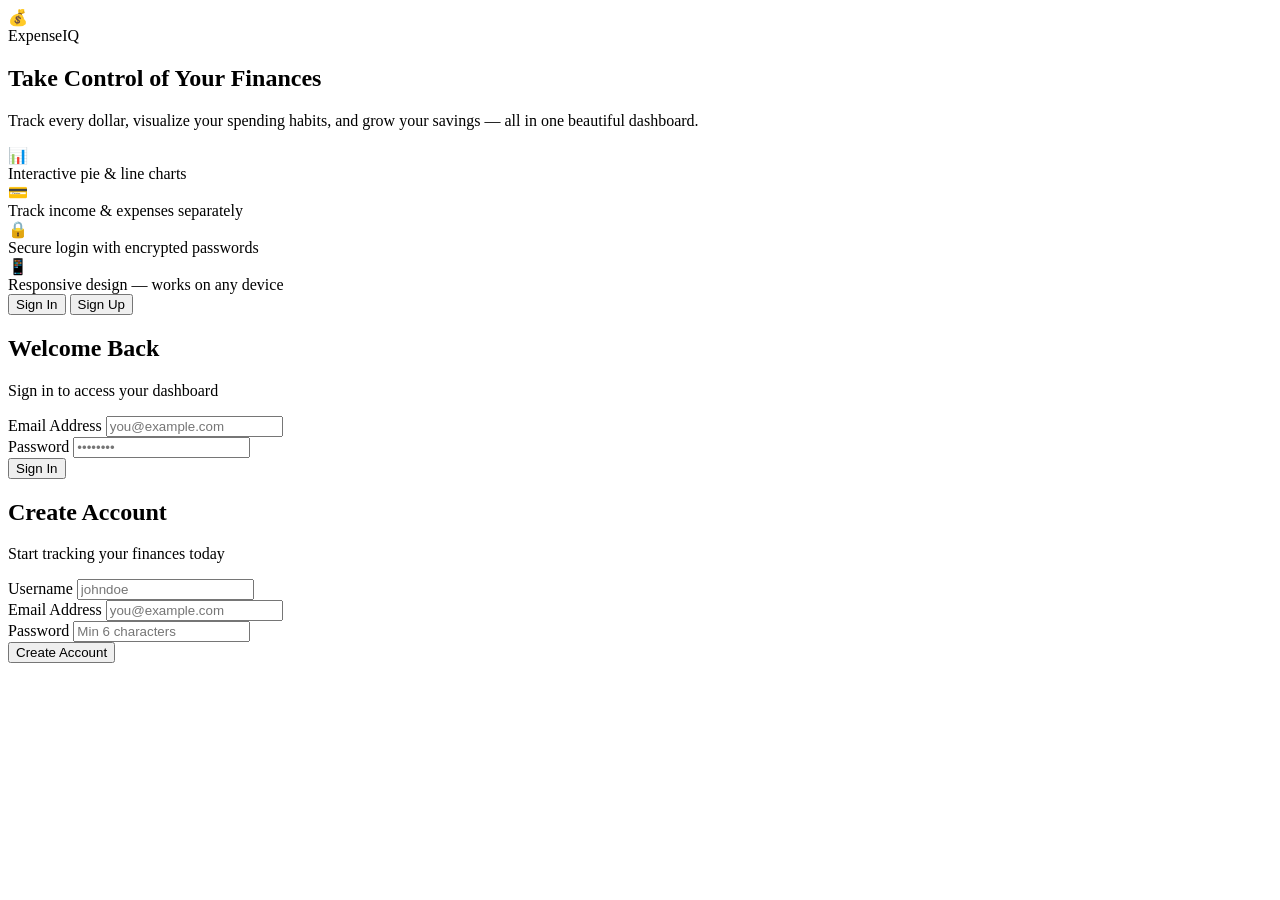
==== public/index.html @ acc96d6d "initial commit" ====
<!DOCTYPE html>
<html lang="en">
<head>
    <meta charset="UTF-8">
    <meta name="viewport" content="width=device-width, initial-scale=1.0">
    <meta name="description" content="Track your income and expenses with beautiful charts and insights.">
    <title>ExpenseIQ — Smart Expense Tracker</title>
    <link rel="stylesheet" href="/css/styles.css">
</head>
<body>
    <div class="landing-wrapper">
        <!-- Navbar -->
        <nav class="navbar">
            <div class="logo">
                <div class="logo-icon">💰</div>
                ExpenseIQ
            </div>
        </nav>

        <!-- Hero Section -->
        <section class="hero">
            <div class="hero-content">
                <h1>Take Control of Your <span>Finances</span></h1>
                <p>Track every dollar, visualize your spending habits, and grow your savings — all in one beautiful dashboard.</p>
                <div class="hero-features">
                    <div class="feature">
                        <div class="icon">📊</div>
                        <span>Interactive pie &amp; line charts</span>
                    </div>
                    <div class="feature">
                        <div class="icon">💳</div>
                        <span>Track income &amp; expenses separately</span>
                    </div>
                    <div class="feature">
                        <div class="icon">🔒</div>
                        <span>Secure login with encrypted passwords</span>
                    </div>
                    <div class="feature">
                        <div class="icon">📱</div>
                        <span>Responsive design — works on any device</span>
                    </div>
                </div>
            </div>

            <!-- Auth Card -->
            <div class="auth-card">
                <div class="auth-tabs">
                    <button class="auth-tab active" id="login-tab" onclick="switchTab('login')">Sign In</button>
                    <button class="auth-tab" id="register-tab" onclick="switchTab('register')">Sign Up</button>
                </div>

                <!-- Login Form -->
                <form id="login-form" onsubmit="handleLogin(event)">
                    <h2>Welcome Back</h2>
                    <p class="subtitle">Sign in to access your dashboard</p>

                    <div class="form-group">
                        <label for="login-email">Email Address</label>
                        <input type="email" id="login-email" placeholder="you@example.com" required>
                    </div>
                    <div class="form-group">
                        <label for="login-password">Password</label>
                        <input type="password" id="login-password" placeholder="••••••••" required>
                    </div>
                    <div class="form-error" id="login-error"></div>
                    <button type="submit" class="btn btn-primary" id="login-btn">
                        Sign In
                    </button>
                </form>

                <!-- Register Form -->
                <form id="register-form" class="hidden" onsubmit="handleRegister(event)">
                    <h2>Create Account</h2>
                    <p class="subtitle">Start tracking your finances today</p>

                    <div class="form-group">
                        <label for="reg-username">Username</label>
                        <input type="text" id="reg-username" placeholder="johndoe" required>
                    </div>
                    <div class="form-group">
                        <label for="reg-email">Email Address</label>
                        <input type="email" id="reg-email" placeholder="you@example.com" required>
                    </div>
                    <div class="form-group">
                        <label for="reg-password">Password</label>
                        <input type="password" id="reg-password" placeholder="Min 6 characters" minlength="6" required>
                    </div>
                    <div class="form-error" id="register-error"></div>
                    <button type="submit" class="btn btn-primary" id="register-btn">
                        Create Account
                    </button>
                </form>
            </div>
        </section>
    </div>

    <script src="/js/auth.js"></script>
</body>
</html>
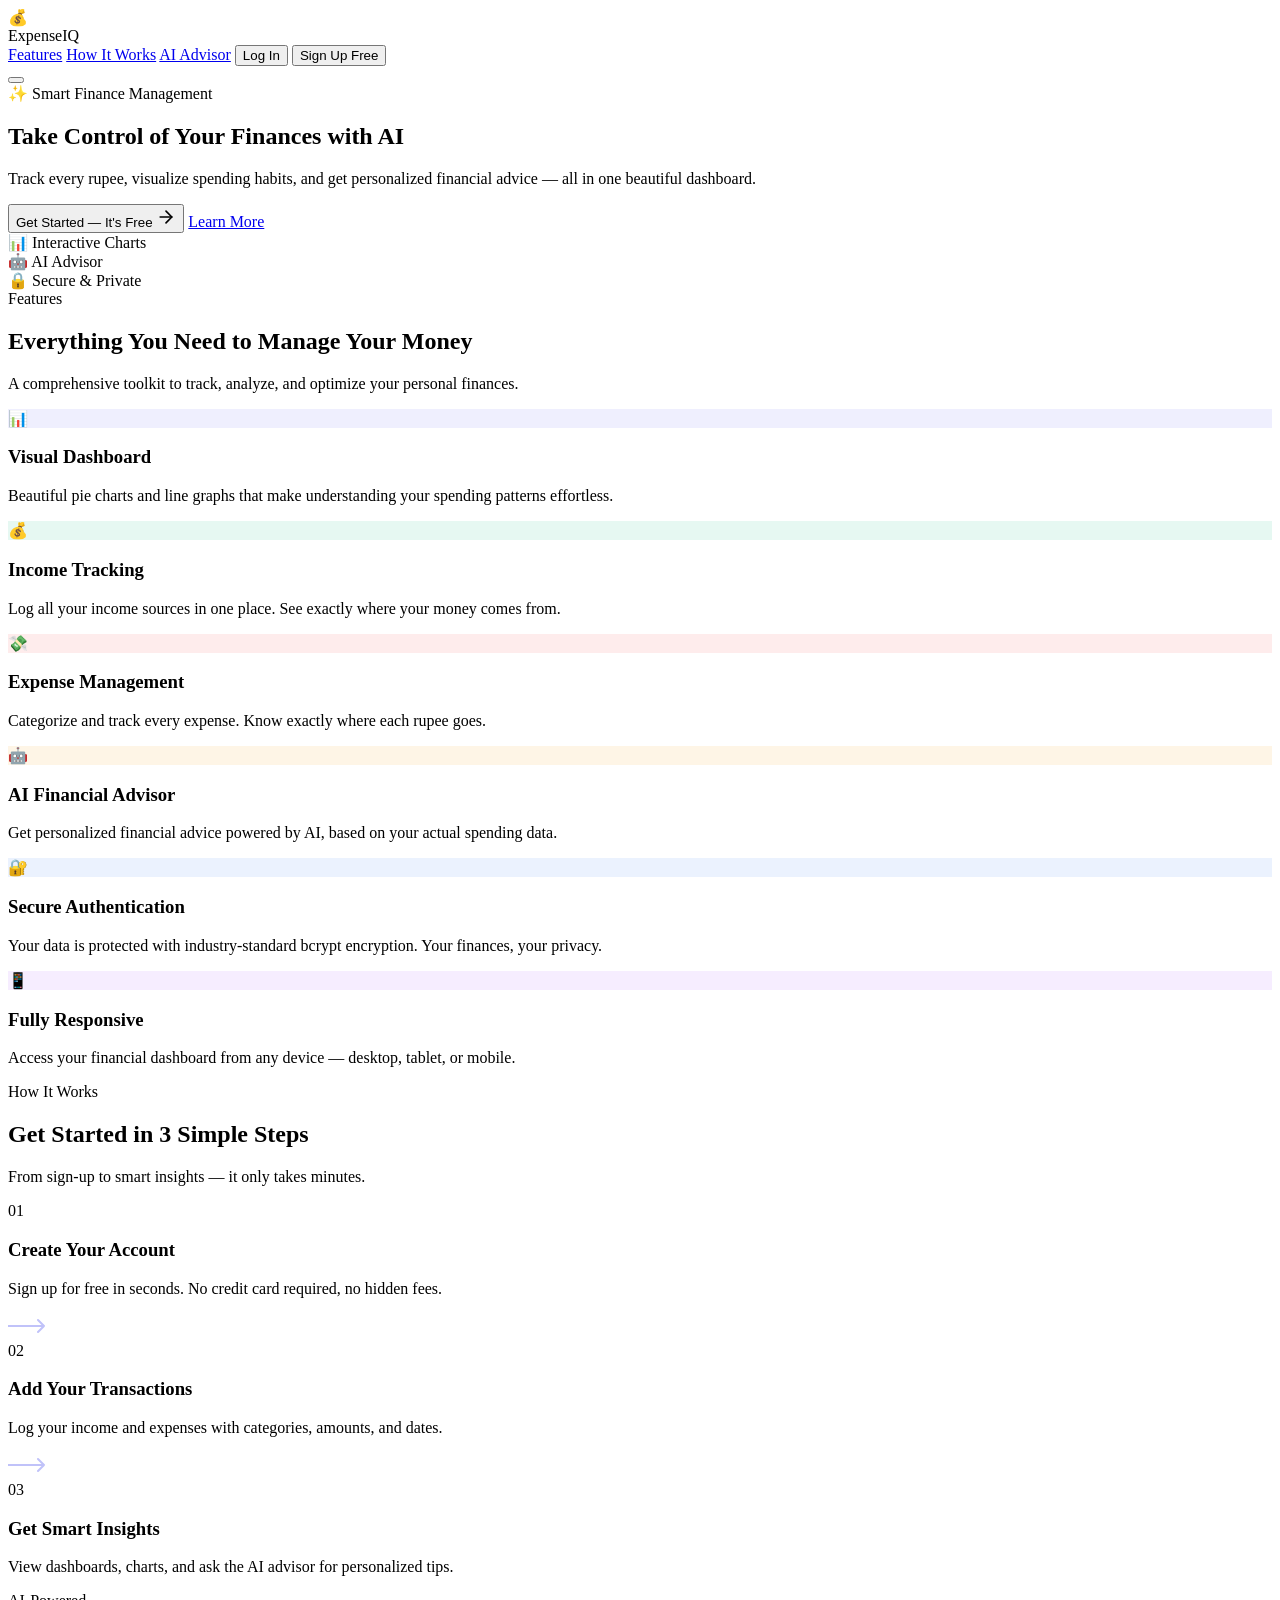
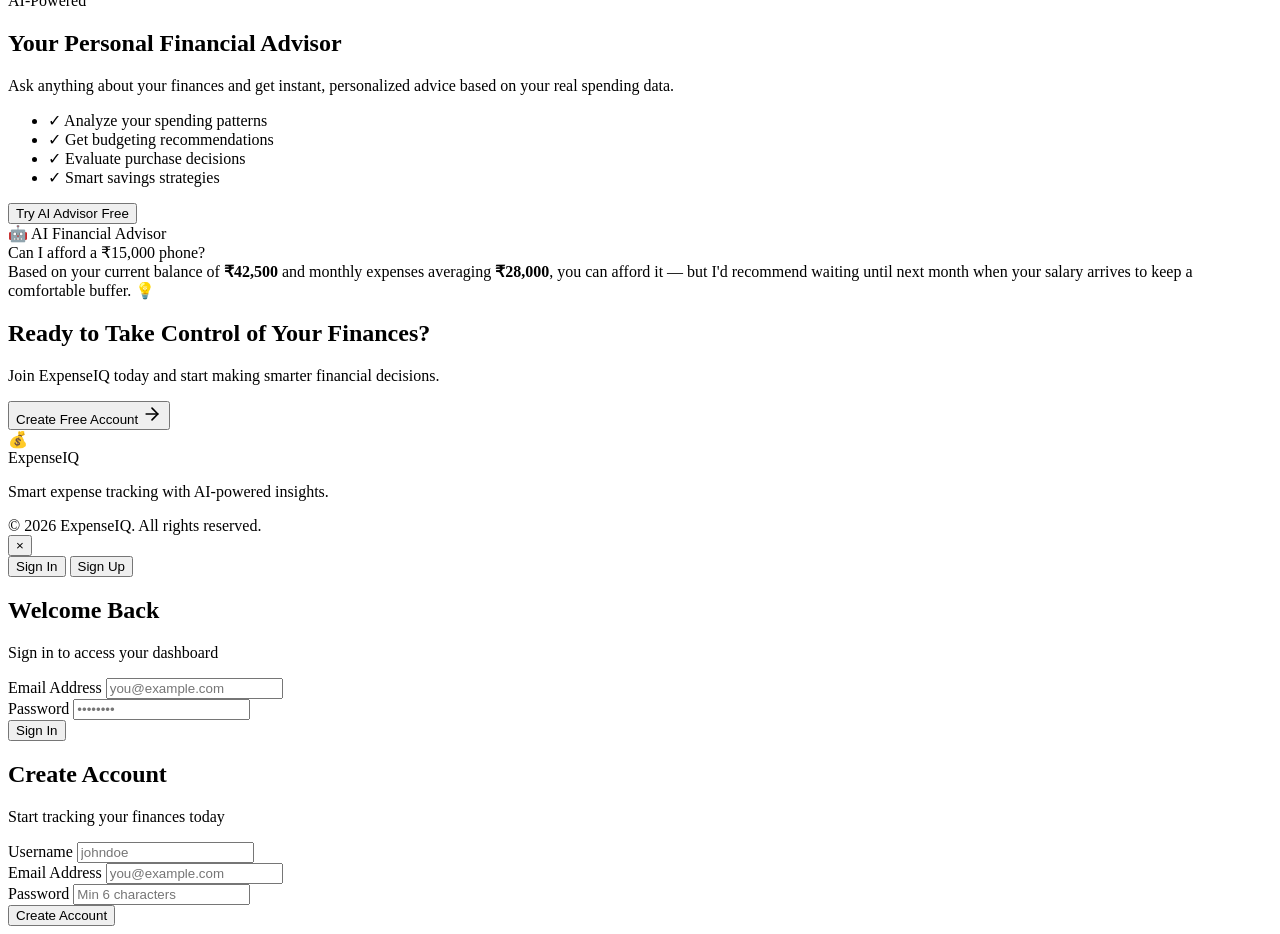
==== commit 69d1e59a: "Update landing page structure and add landing CSS" ====
--- a/public/index.html
+++ b/public/index.html
@@ -3,97 +3,317 @@
 <head>
     <meta charset="UTF-8">
     <meta name="viewport" content="width=device-width, initial-scale=1.0">
-    <meta name="description" content="Track your income and expenses with beautiful charts and insights.">
+    <meta name="description" content="ExpenseIQ — Track income, manage expenses, and get AI-powered financial advice. Your smart personal finance dashboard.">
     <title>ExpenseIQ — Smart Expense Tracker</title>
     <link rel="stylesheet" href="/css/styles.css">
+    <link rel="stylesheet" href="/css/landing.css">
 </head>
 <body>
-    <div class="landing-wrapper">
-        <!-- Navbar -->
-        <nav class="navbar">
+    <!-- ── Navbar ─────────────────────────────── -->
+    <nav class="landing-nav" id="landing-nav">
+        <div class="landing-nav-inner">
             <div class="logo">
                 <div class="logo-icon">💰</div>
                 ExpenseIQ
             </div>
-        </nav>
-
-        <!-- Hero Section -->
-        <section class="hero">
-            <div class="hero-content">
-                <h1>Take Control of Your <span>Finances</span></h1>
-                <p>Track every dollar, visualize your spending habits, and grow your savings — all in one beautiful dashboard.</p>
-                <div class="hero-features">
-                    <div class="feature">
-                        <div class="icon">📊</div>
-                        <span>Interactive pie &amp; line charts</span>
+            <div class="nav-links" id="nav-links">
+                <a href="#features">Features</a>
+                <a href="#how-it-works">How It Works</a>
+                <a href="#ai-advisor">AI Advisor</a>
+                <button class="btn-nav-login" onclick="openAuthModal('login')">Log In</button>
+                <button class="btn-nav-signup" onclick="openAuthModal('register')">Sign Up Free</button>
+            </div>
+            <button class="mobile-menu-btn" id="mobile-menu-btn" onclick="toggleMobileMenu()" aria-label="Toggle menu">
+                <span></span><span></span><span></span>
+            </button>
+        </div>
+    </nav>
+
+    <!-- ── Hero Section ──────────────────────── -->
+    <section class="landing-hero">
+        <div class="hero-bg-shapes">
+            <div class="shape shape-1"></div>
+            <div class="shape shape-2"></div>
+            <div class="shape shape-3"></div>
+        </div>
+        <div class="landing-hero-inner">
+            <div class="hero-badge">✨ Smart Finance Management</div>
+            <h1>Take Control of Your <span class="gradient-text">Finances</span> with AI</h1>
+            <p class="hero-subtitle">Track every rupee, visualize spending habits, and get personalized financial advice — all in one beautiful dashboard.</p>
+            <div class="hero-cta-group">
+                <button class="btn-cta-primary" onclick="openAuthModal('register')">
+                    Get Started — It's Free
+                    <svg width="20" height="20" viewBox="0 0 24 24" fill="none" stroke="currentColor" stroke-width="2" stroke-linecap="round" stroke-linejoin="round"><line x1="5" y1="12" x2="19" y2="12"/><polyline points="12 5 19 12 12 19"/></svg>
+                </button>
+                <a href="#features" class="btn-cta-secondary">Learn More</a>
+            </div>
+            <div class="hero-stats">
+                <div class="hero-stat">
+                    <span class="hero-stat-value">📊</span>
+                    <span class="hero-stat-label">Interactive Charts</span>
+                </div>
+                <div class="hero-stat-divider"></div>
+                <div class="hero-stat">
+                    <span class="hero-stat-value">🤖</span>
+                    <span class="hero-stat-label">AI Advisor</span>
+                </div>
+                <div class="hero-stat-divider"></div>
+                <div class="hero-stat">
+                    <span class="hero-stat-value">🔒</span>
+                    <span class="hero-stat-label">Secure & Private</span>
+                </div>
+            </div>
+        </div>
+    </section>
+
+    <!-- ── Features Section ──────────────────── -->
+    <section class="landing-section" id="features">
+        <div class="section-inner">
+            <div class="section-header">
+                <span class="section-tag">Features</span>
+                <h2>Everything You Need to Manage <span class="gradient-text">Your Money</span></h2>
+                <p>A comprehensive toolkit to track, analyze, and optimize your personal finances.</p>
+            </div>
+            <div class="features-grid">
+                <div class="feature-card">
+                    <div class="feature-icon" style="background: rgba(99, 102, 241, 0.1); color: #6366f1;">📊</div>
+                    <h3>Visual Dashboard</h3>
+                    <p>Beautiful pie charts and line graphs that make understanding your spending patterns effortless.</p>
+                </div>
+                <div class="feature-card">
+                    <div class="feature-icon" style="background: rgba(16, 185, 129, 0.1); color: #10b981;">💰</div>
+                    <h3>Income Tracking</h3>
+                    <p>Log all your income sources in one place. See exactly where your money comes from.</p>
+                </div>
+                <div class="feature-card">
+                    <div class="feature-icon" style="background: rgba(239, 68, 68, 0.1); color: #ef4444;">💸</div>
+                    <h3>Expense Management</h3>
+                    <p>Categorize and track every expense. Know exactly where each rupee goes.</p>
+                </div>
+                <div class="feature-card">
+                    <div class="feature-icon" style="background: rgba(245, 158, 11, 0.1); color: #f59e0b;">🤖</div>
+                    <h3>AI Financial Advisor</h3>
+                    <p>Get personalized financial advice powered by AI, based on your actual spending data.</p>
+                </div>
+                <div class="feature-card">
+                    <div class="feature-icon" style="background: rgba(59, 130, 246, 0.1); color: #3b82f6;">🔐</div>
+                    <h3>Secure Authentication</h3>
+                    <p>Your data is protected with industry-standard bcrypt encryption. Your finances, your privacy.</p>
+                </div>
+                <div class="feature-card">
+                    <div class="feature-icon" style="background: rgba(168, 85, 247, 0.1); color: #a855f7;">📱</div>
+                    <h3>Fully Responsive</h3>
+                    <p>Access your financial dashboard from any device — desktop, tablet, or mobile.</p>
+                </div>
+            </div>
+        </div>
+    </section>
+
+    <!-- ── How It Works ──────────────────────── -->
+    <section class="landing-section section-alt" id="how-it-works">
+        <div class="section-inner">
+            <div class="section-header">
+                <span class="section-tag">How It Works</span>
+                <h2>Get Started in <span class="gradient-text">3 Simple Steps</span></h2>
+                <p>From sign-up to smart insights — it only takes minutes.</p>
+            </div>
+            <div class="steps-grid">
+                <div class="step-card">
+                    <div class="step-number">01</div>
+                    <h3>Create Your Account</h3>
+                    <p>Sign up for free in seconds. No credit card required, no hidden fees.</p>
+                </div>
+                <div class="step-connector">
+                    <svg width="40" height="24" viewBox="0 0 40 24" fill="none"><path d="M0 12h36m0 0l-6-6m6 6l-6 6" stroke="rgba(99,102,241,0.4)" stroke-width="2" stroke-linecap="round" stroke-linejoin="round"/></svg>
+                </div>
+                <div class="step-card">
+                    <div class="step-number">02</div>
+                    <h3>Add Your Transactions</h3>
+                    <p>Log your income and expenses with categories, amounts, and dates.</p>
+                </div>
+                <div class="step-connector">
+                    <svg width="40" height="24" viewBox="0 0 40 24" fill="none"><path d="M0 12h36m0 0l-6-6m6 6l-6 6" stroke="rgba(99,102,241,0.4)" stroke-width="2" stroke-linecap="round" stroke-linejoin="round"/></svg>
+                </div>
+                <div class="step-card">
+                    <div class="step-number">03</div>
+                    <h3>Get Smart Insights</h3>
+                    <p>View dashboards, charts, and ask the AI advisor for personalized tips.</p>
+                </div>
+            </div>
+        </div>
+    </section>
+
+    <!-- ── AI Advisor Section ────────────────── -->
+    <section class="landing-section" id="ai-advisor">
+        <div class="section-inner">
+            <div class="advisor-split">
+                <div class="advisor-content">
+                    <span class="section-tag">AI-Powered</span>
+                    <h2>Your Personal <span class="gradient-text">Financial Advisor</span></h2>
+                    <p>Ask anything about your finances and get instant, personalized advice based on your real spending data.</p>
+                    <ul class="advisor-features-list">
+                        <li>
+                            <span class="check-icon">✓</span>
+                            Analyze your spending patterns
+                        </li>
+                        <li>
+                            <span class="check-icon">✓</span>
+                            Get budgeting recommendations
+                        </li>
+                        <li>
+                            <span class="check-icon">✓</span>
+                            Evaluate purchase decisions
+                        </li>
+                        <li>
+                            <span class="check-icon">✓</span>
+                            Smart savings strategies
+                        </li>
+                    </ul>
+                    <button class="btn-cta-primary" onclick="openAuthModal('register')" style="width: auto;">
+                        Try AI Advisor Free
+                    </button>
+                </div>
+                <div class="advisor-preview">
+                    <div class="chat-preview-card">
+                        <div class="chat-preview-header">
+                            <span>🤖</span> AI Financial Advisor
+                        </div>
+                        <div class="chat-preview-messages">
+                            <div class="preview-msg user-msg">Can I afford a ₹15,000 phone?</div>
+                            <div class="preview-msg bot-msg">Based on your current balance of <strong>₹42,500</strong> and monthly expenses averaging <strong>₹28,000</strong>, you can afford it — but I'd recommend waiting until next month when your salary arrives to keep a comfortable buffer. 💡</div>
+                        </div>
                     </div>
-                    <div class="feature">
-                        <div class="icon">💳</div>
-                        <span>Track income &amp; expenses separately</span>
+                </div>
+            </div>
+        </div>
+    </section>
+
+    <!-- ── CTA Section ───────────────────────── -->
+    <section class="landing-cta-section">
+        <div class="section-inner">
+            <div class="cta-card">
+                <h2>Ready to Take Control of Your Finances?</h2>
+                <p>Join ExpenseIQ today and start making smarter financial decisions.</p>
+                <button class="btn-cta-primary btn-cta-large" onclick="openAuthModal('register')">
+                    Create Free Account
+                    <svg width="20" height="20" viewBox="0 0 24 24" fill="none" stroke="currentColor" stroke-width="2" stroke-linecap="round" stroke-linejoin="round"><line x1="5" y1="12" x2="19" y2="12"/><polyline points="12 5 19 12 12 19"/></svg>
+                </button>
+            </div>
+        </div>
+    </section>
+
+    <!-- ── Footer ────────────────────────────── -->
+    <footer class="landing-footer">
+        <div class="section-inner">
+            <div class="footer-inner">
+                <div class="footer-brand">
+                    <div class="logo">
+                        <div class="logo-icon">💰</div>
+                        ExpenseIQ
                     </div>
-                    <div class="feature">
-                        <div class="icon">🔒</div>
-                        <span>Secure login with encrypted passwords</span>
-                    </div>
-                    <div class="feature">
-                        <div class="icon">📱</div>
-                        <span>Responsive design — works on any device</span>
-                    </div>
-                </div>
-            </div>
-
-            <!-- Auth Card -->
-            <div class="auth-card">
-                <div class="auth-tabs">
-                    <button class="auth-tab active" id="login-tab" onclick="switchTab('login')">Sign In</button>
-                    <button class="auth-tab" id="register-tab" onclick="switchTab('register')">Sign Up</button>
-                </div>
-
-                <!-- Login Form -->
-                <form id="login-form" onsubmit="handleLogin(event)">
-                    <h2>Welcome Back</h2>
-                    <p class="subtitle">Sign in to access your dashboard</p>
-
-                    <div class="form-group">
-                        <label for="login-email">Email Address</label>
-                        <input type="email" id="login-email" placeholder="you@example.com" required>
-                    </div>
-                    <div class="form-group">
-                        <label for="login-password">Password</label>
-                        <input type="password" id="login-password" placeholder="••••••••" required>
-                    </div>
-                    <div class="form-error" id="login-error"></div>
-                    <button type="submit" class="btn btn-primary" id="login-btn">
-                        Sign In
-                    </button>
-                </form>
-
-                <!-- Register Form -->
-                <form id="register-form" class="hidden" onsubmit="handleRegister(event)">
-                    <h2>Create Account</h2>
-                    <p class="subtitle">Start tracking your finances today</p>
-
-                    <div class="form-group">
-                        <label for="reg-username">Username</label>
-                        <input type="text" id="reg-username" placeholder="johndoe" required>
-                    </div>
-                    <div class="form-group">
-                        <label for="reg-email">Email Address</label>
-                        <input type="email" id="reg-email" placeholder="you@example.com" required>
-                    </div>
-                    <div class="form-group">
-                        <label for="reg-password">Password</label>
-                        <input type="password" id="reg-password" placeholder="Min 6 characters" minlength="6" required>
-                    </div>
-                    <div class="form-error" id="register-error"></div>
-                    <button type="submit" class="btn btn-primary" id="register-btn">
-                        Create Account
-                    </button>
-                </form>
-            </div>
-        </section>
+                    <p>Smart expense tracking with AI-powered insights.</p>
+                </div>
+                <div class="footer-copy">
+                    &copy; 2026 ExpenseIQ. All rights reserved.
+                </div>
+            </div>
+        </div>
+    </footer>
+
+    <!-- ── Auth Modal ────────────────────────── -->
+    <div class="auth-modal-overlay" id="auth-modal-overlay" onclick="closeAuthModal(event)">
+        <div class="auth-card" onclick="event.stopPropagation()">
+            <button class="auth-modal-close" onclick="closeAuthModal()" aria-label="Close">&times;</button>
+            <div class="auth-tabs">
+                <button class="auth-tab active" id="login-tab" onclick="switchTab('login')">Sign In</button>
+                <button class="auth-tab" id="register-tab" onclick="switchTab('register')">Sign Up</button>
+            </div>
+
+            <!-- Login Form -->
+            <form id="login-form" onsubmit="handleLogin(event)">
+                <h2>Welcome Back</h2>
+                <p class="subtitle">Sign in to access your dashboard</p>
+                <div class="form-group">
+                    <label for="login-email">Email Address</label>
+                    <input type="email" id="login-email" placeholder="you@example.com" required>
+                </div>
+                <div class="form-group">
+                    <label for="login-password">Password</label>
+                    <input type="password" id="login-password" placeholder="••••••••" required>
+                </div>
+                <div class="form-error" id="login-error"></div>
+                <button type="submit" class="btn btn-primary" id="login-btn">Sign In</button>
+            </form>
+
+            <!-- Register Form -->
+            <form id="register-form" class="hidden" onsubmit="handleRegister(event)">
+                <h2>Create Account</h2>
+                <p class="subtitle">Start tracking your finances today</p>
+                <div class="form-group">
+                    <label for="reg-username">Username</label>
+                    <input type="text" id="reg-username" placeholder="johndoe" required>
+                </div>
+                <div class="form-group">
+                    <label for="reg-email">Email Address</label>
+                    <input type="email" id="reg-email" placeholder="you@example.com" required>
+                </div>
+                <div class="form-group">
+                    <label for="reg-password">Password</label>
+                    <input type="password" id="reg-password" placeholder="Min 6 characters" minlength="6" required>
+                </div>
+                <div class="form-error" id="register-error"></div>
+                <button type="submit" class="btn btn-primary" id="register-btn">Create Account</button>
+            </form>
+        </div>
     </div>
 
     <script src="/js/auth.js"></script>
+    <script>
+        // ── Auth Modal Controls ─────────────────
+        function openAuthModal(tab) {
+            document.getElementById('auth-modal-overlay').classList.add('active');
+            document.body.style.overflow = 'hidden';
+            if (tab) switchTab(tab);
+        }
+
+        function closeAuthModal(e) {
+            if (e && e.target !== e.currentTarget) return;
+            document.getElementById('auth-modal-overlay').classList.remove('active');
+            document.body.style.overflow = '';
+        }
+
+        // Close on Escape
+        document.addEventListener('keydown', (e) => {
+            if (e.key === 'Escape') closeAuthModal();
+        });
+
+        // ── Mobile Menu ─────────────────────────
+        function toggleMobileMenu() {
+            const btn = document.getElementById('mobile-menu-btn');
+            const links = document.getElementById('nav-links');
+            btn.classList.toggle('active');
+            links.classList.toggle('active');
+        }
+
+        // ── Navbar scroll effect ────────────────
+        window.addEventListener('scroll', () => {
+            const nav = document.getElementById('landing-nav');
+            nav.classList.toggle('scrolled', window.scrollY > 50);
+        });
+
+        // ── Smooth scroll for anchor links ──────
+        document.querySelectorAll('a[href^="#"]').forEach(link => {
+            link.addEventListener('click', (e) => {
+                e.preventDefault();
+                const target = document.querySelector(link.getAttribute('href'));
+                if (target) {
+                    target.scrollIntoView({ behavior: 'smooth', block: 'start' });
+                    // Close mobile menu if open
+                    document.getElementById('mobile-menu-btn').classList.remove('active');
+                    document.getElementById('nav-links').classList.remove('active');
+                }
+            });
+        });
+    </script>
 </body>
 </html>
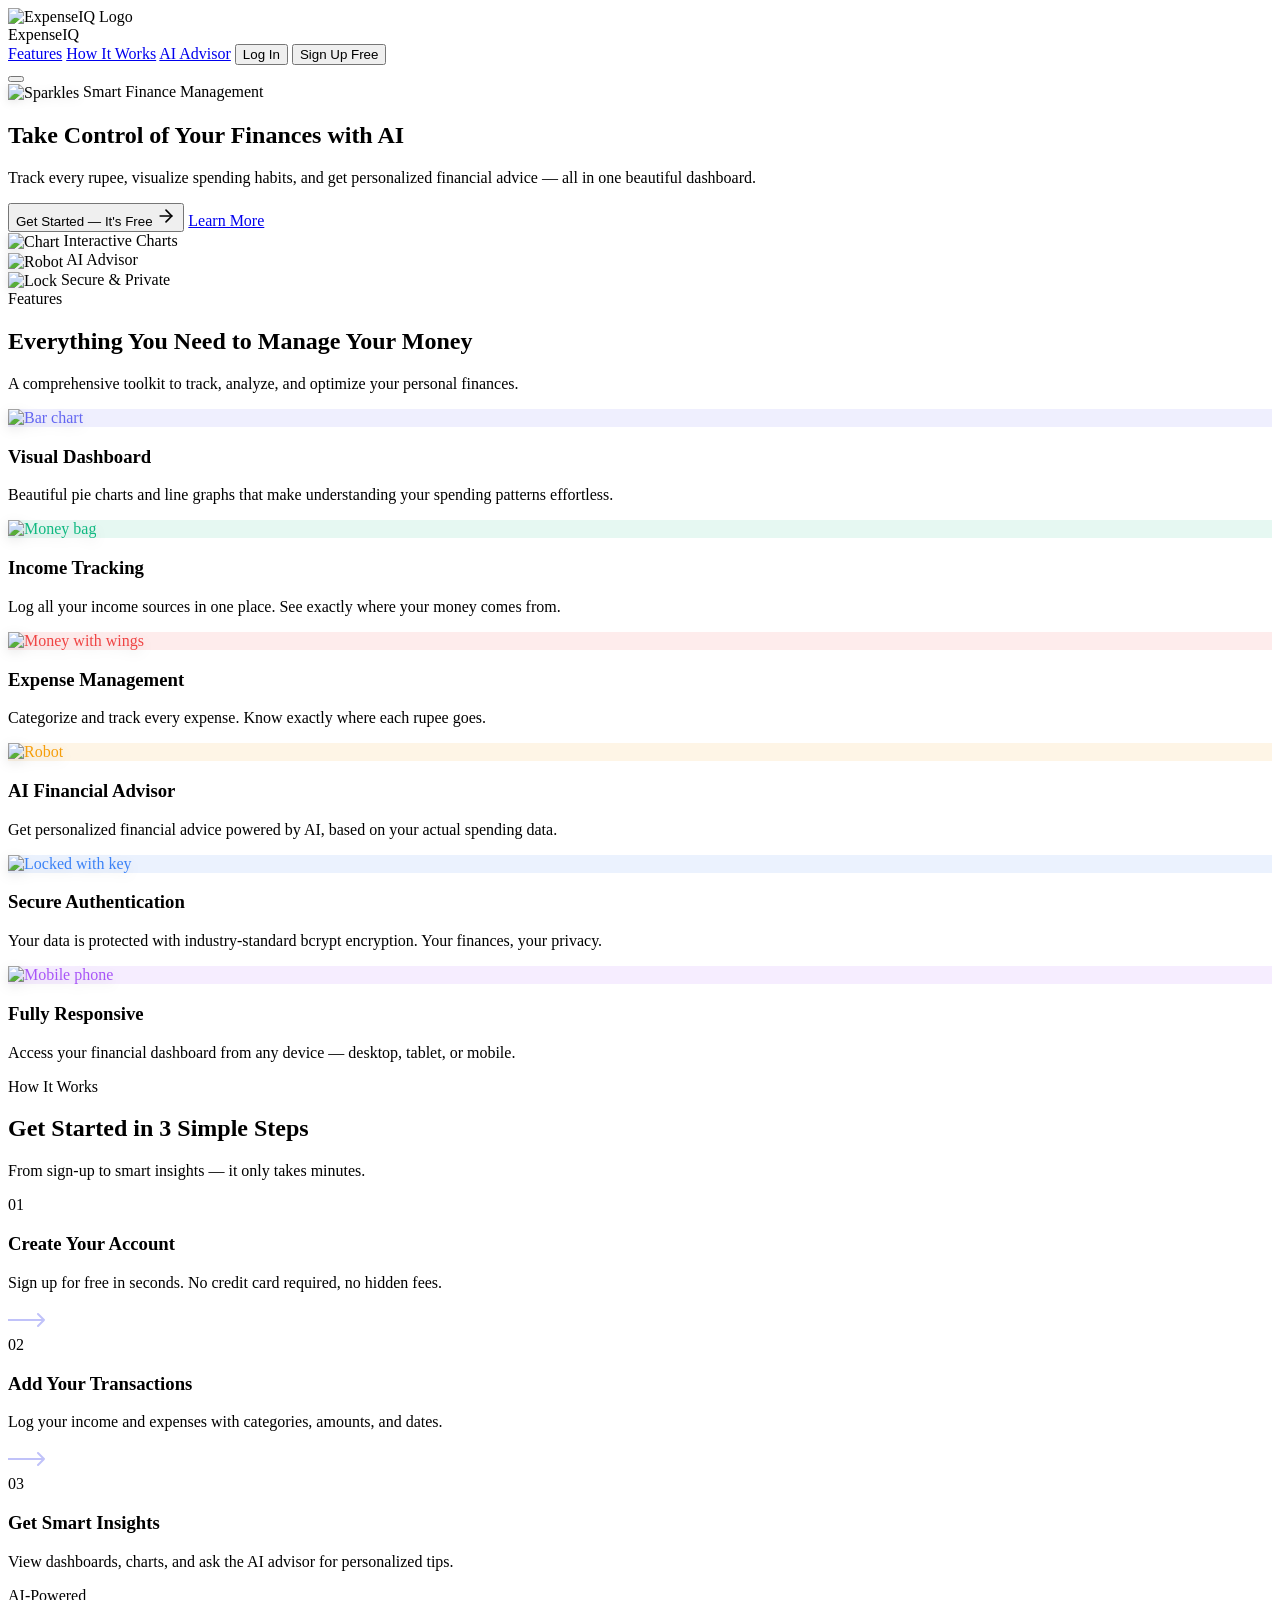
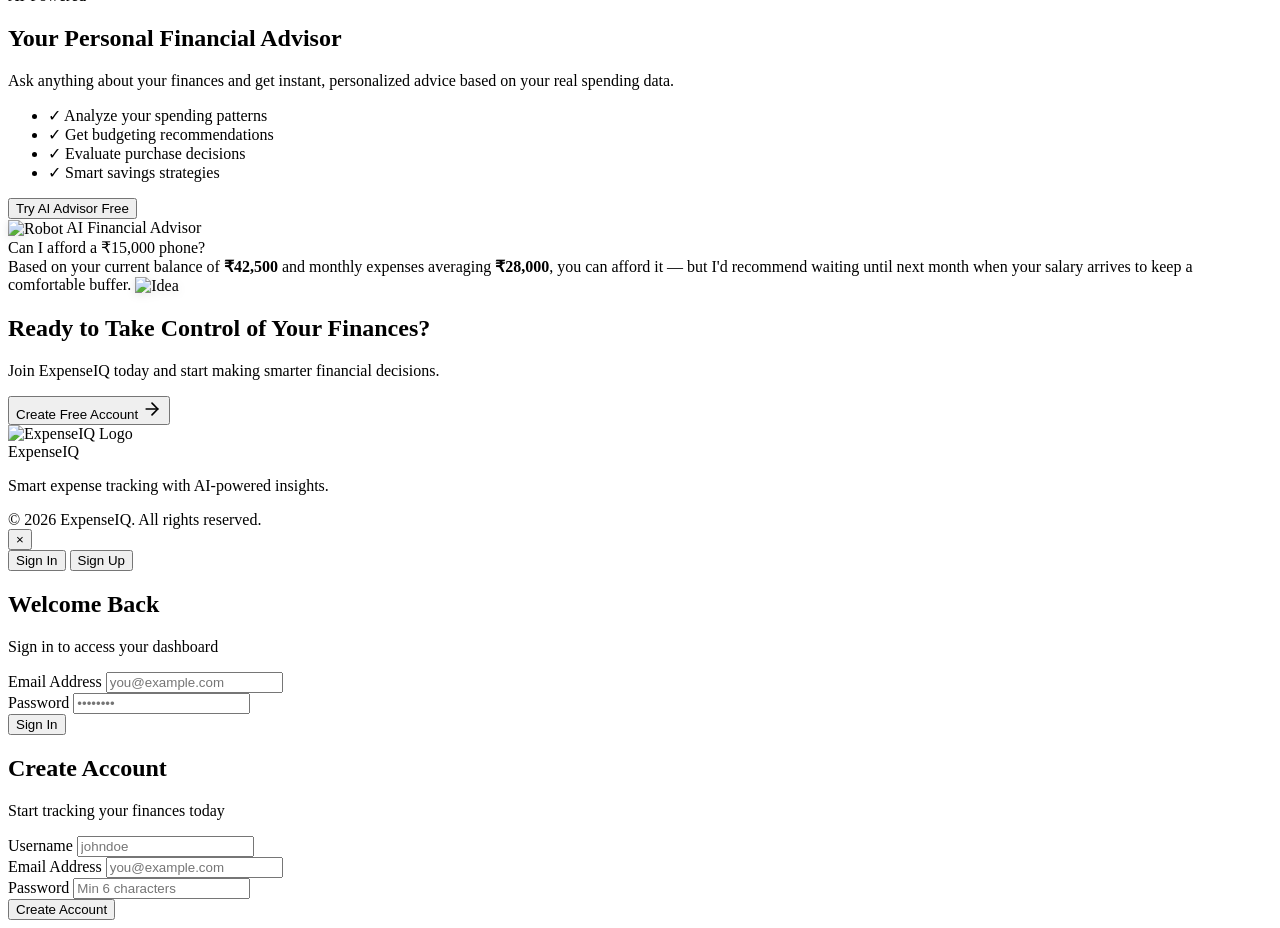
==== commit 421b1e25: "Enhancement: Docker deployment readiness, 3D Fluent emoji upgrade, and Gemini 2.5-Flash integration" ====
--- a/public/index.html
+++ b/public/index.html
@@ -13,7 +13,7 @@
     <nav class="landing-nav" id="landing-nav">
         <div class="landing-nav-inner">
             <div class="logo">
-                <div class="logo-icon">💰</div>
+                <div class="logo-icon"><img src="/img/logo.svg" alt="ExpenseIQ Logo"></div>
                 ExpenseIQ
             </div>
             <div class="nav-links" id="nav-links">
@@ -37,7 +37,7 @@
             <div class="shape shape-3"></div>
         </div>
         <div class="landing-hero-inner">
-            <div class="hero-badge">✨ Smart Finance Management</div>
+            <div class="hero-badge"><img src="https://raw.githubusercontent.com/microsoft/fluentui-emoji/main/assets/Sparkles/3D/sparkles_3d.png" alt="Sparkles" style="width: 1.2em; height: 1.2em; vertical-align: middle; object-fit: contain; filter: drop-shadow(0px 2px 4px rgba(0,0,0,0.1));"> Smart Finance Management</div>
             <h1>Take Control of Your <span class="gradient-text">Finances</span> with AI</h1>
             <p class="hero-subtitle">Track every rupee, visualize spending habits, and get personalized financial advice — all in one beautiful dashboard.</p>
             <div class="hero-cta-group">
@@ -49,17 +49,17 @@
             </div>
             <div class="hero-stats">
                 <div class="hero-stat">
-                    <span class="hero-stat-value">📊</span>
+                    <span class="hero-stat-value"><img src="https://raw.githubusercontent.com/microsoft/fluentui-emoji/main/assets/Bar%20chart/3D/bar_chart_3d.png" alt="Chart" style="width: 1.2em; height: 1.2em; vertical-align: middle; object-fit: contain; filter: drop-shadow(0px 2px 4px rgba(0,0,0,0.1));"></span>
                     <span class="hero-stat-label">Interactive Charts</span>
                 </div>
                 <div class="hero-stat-divider"></div>
                 <div class="hero-stat">
-                    <span class="hero-stat-value">🤖</span>
+                    <span class="hero-stat-value"><img src="https://raw.githubusercontent.com/microsoft/fluentui-emoji/main/assets/Robot/3D/robot_3d.png" alt="Robot" style="width: 1.2em; height: 1.2em; vertical-align: middle; object-fit: contain; filter: drop-shadow(0px 2px 4px rgba(0,0,0,0.1));"></span>
                     <span class="hero-stat-label">AI Advisor</span>
                 </div>
                 <div class="hero-stat-divider"></div>
                 <div class="hero-stat">
-                    <span class="hero-stat-value">🔒</span>
+                    <span class="hero-stat-value"><img src="https://raw.githubusercontent.com/microsoft/fluentui-emoji/main/assets/Locked%20with%20key/3D/locked_with_key_3d.png" alt="Lock" style="width: 1.2em; height: 1.2em; vertical-align: middle; object-fit: contain; filter: drop-shadow(0px 2px 4px rgba(0,0,0,0.1));"></span>
                     <span class="hero-stat-label">Secure & Private</span>
                 </div>
             </div>
@@ -76,32 +76,44 @@
             </div>
             <div class="features-grid">
                 <div class="feature-card">
-                    <div class="feature-icon" style="background: rgba(99, 102, 241, 0.1); color: #6366f1;">📊</div>
+                    <div class="feature-icon" style="background: rgba(99, 102, 241, 0.1); color: #6366f1;">
+                        <img src="https://raw.githubusercontent.com/microsoft/fluentui-emoji/main/assets/Bar%20chart/3D/bar_chart_3d.png" alt="Bar chart" style="width: 32px; height: 32px; object-fit: contain; filter: drop-shadow(0px 4px 6px rgba(0,0,0,0.1));">
+                    </div>
                     <h3>Visual Dashboard</h3>
                     <p>Beautiful pie charts and line graphs that make understanding your spending patterns effortless.</p>
                 </div>
                 <div class="feature-card">
-                    <div class="feature-icon" style="background: rgba(16, 185, 129, 0.1); color: #10b981;">💰</div>
+                    <div class="feature-icon" style="background: rgba(16, 185, 129, 0.1); color: #10b981;">
+                        <img src="https://raw.githubusercontent.com/microsoft/fluentui-emoji/main/assets/Money%20bag/3D/money_bag_3d.png" alt="Money bag" style="width: 32px; height: 32px; object-fit: contain; filter: drop-shadow(0px 4px 6px rgba(0,0,0,0.1));">
+                    </div>
                     <h3>Income Tracking</h3>
                     <p>Log all your income sources in one place. See exactly where your money comes from.</p>
                 </div>
                 <div class="feature-card">
-                    <div class="feature-icon" style="background: rgba(239, 68, 68, 0.1); color: #ef4444;">💸</div>
+                    <div class="feature-icon" style="background: rgba(239, 68, 68, 0.1); color: #ef4444;">
+                        <img src="https://raw.githubusercontent.com/microsoft/fluentui-emoji/main/assets/Money%20with%20wings/3D/money_with_wings_3d.png" alt="Money with wings" style="width: 32px; height: 32px; object-fit: contain; filter: drop-shadow(0px 4px 6px rgba(0,0,0,0.1));">
+                    </div>
                     <h3>Expense Management</h3>
                     <p>Categorize and track every expense. Know exactly where each rupee goes.</p>
                 </div>
                 <div class="feature-card">
-                    <div class="feature-icon" style="background: rgba(245, 158, 11, 0.1); color: #f59e0b;">🤖</div>
+                    <div class="feature-icon" style="background: rgba(245, 158, 11, 0.1); color: #f59e0b;">
+                        <img src="https://raw.githubusercontent.com/microsoft/fluentui-emoji/main/assets/Robot/3D/robot_3d.png" alt="Robot" style="width: 32px; height: 32px; object-fit: contain; filter: drop-shadow(0px 4px 6px rgba(0,0,0,0.1));">
+                    </div>
                     <h3>AI Financial Advisor</h3>
                     <p>Get personalized financial advice powered by AI, based on your actual spending data.</p>
                 </div>
                 <div class="feature-card">
-                    <div class="feature-icon" style="background: rgba(59, 130, 246, 0.1); color: #3b82f6;">🔐</div>
+                    <div class="feature-icon" style="background: rgba(59, 130, 246, 0.1); color: #3b82f6;">
+                        <img src="https://raw.githubusercontent.com/microsoft/fluentui-emoji/main/assets/Locked%20with%20key/3D/locked_with_key_3d.png" alt="Locked with key" style="width: 32px; height: 32px; object-fit: contain; filter: drop-shadow(0px 4px 6px rgba(0,0,0,0.1));">
+                    </div>
                     <h3>Secure Authentication</h3>
                     <p>Your data is protected with industry-standard bcrypt encryption. Your finances, your privacy.</p>
                 </div>
                 <div class="feature-card">
-                    <div class="feature-icon" style="background: rgba(168, 85, 247, 0.1); color: #a855f7;">📱</div>
+                    <div class="feature-icon" style="background: rgba(168, 85, 247, 0.1); color: #a855f7;">
+                        <img src="https://raw.githubusercontent.com/microsoft/fluentui-emoji/main/assets/Mobile%20phone/3D/mobile_phone_3d.png" alt="Mobile phone" style="width: 32px; height: 32px; object-fit: contain; filter: drop-shadow(0px 4px 6px rgba(0,0,0,0.1));">
+                    </div>
                     <h3>Fully Responsive</h3>
                     <p>Access your financial dashboard from any device — desktop, tablet, or mobile.</p>
                 </div>
@@ -176,11 +188,11 @@
                 <div class="advisor-preview">
                     <div class="chat-preview-card">
                         <div class="chat-preview-header">
-                            <span>🤖</span> AI Financial Advisor
+                            <span><img src="https://raw.githubusercontent.com/microsoft/fluentui-emoji/main/assets/Robot/3D/robot_3d.png" alt="Robot" style="width: 1.2em; height: 1.2em; vertical-align: middle; object-fit: contain; filter: drop-shadow(0px 2px 4px rgba(0,0,0,0.1));"></span> AI Financial Advisor
                         </div>
                         <div class="chat-preview-messages">
                             <div class="preview-msg user-msg">Can I afford a ₹15,000 phone?</div>
-                            <div class="preview-msg bot-msg">Based on your current balance of <strong>₹42,500</strong> and monthly expenses averaging <strong>₹28,000</strong>, you can afford it — but I'd recommend waiting until next month when your salary arrives to keep a comfortable buffer. 💡</div>
+                            <div class="preview-msg bot-msg">Based on your current balance of <strong>₹42,500</strong> and monthly expenses averaging <strong>₹28,000</strong>, you can afford it — but I'd recommend waiting until next month when your salary arrives to keep a comfortable buffer. <img src="https://raw.githubusercontent.com/microsoft/fluentui-emoji/main/assets/Light%20bulb/3D/light_bulb_3d.png" alt="Idea" style="width: 1.2em; height: 1.2em; vertical-align: middle; object-fit: contain; filter: drop-shadow(0px 2px 4px rgba(0,0,0,0.1));"></div>
                         </div>
                     </div>
                 </div>
@@ -208,7 +220,7 @@
             <div class="footer-inner">
                 <div class="footer-brand">
                     <div class="logo">
-                        <div class="logo-icon">💰</div>
+                        <div class="logo-icon"><img src="/img/logo.svg" alt="ExpenseIQ Logo"></div>
                         ExpenseIQ
                     </div>
                     <p>Smart expense tracking with AI-powered insights.</p>
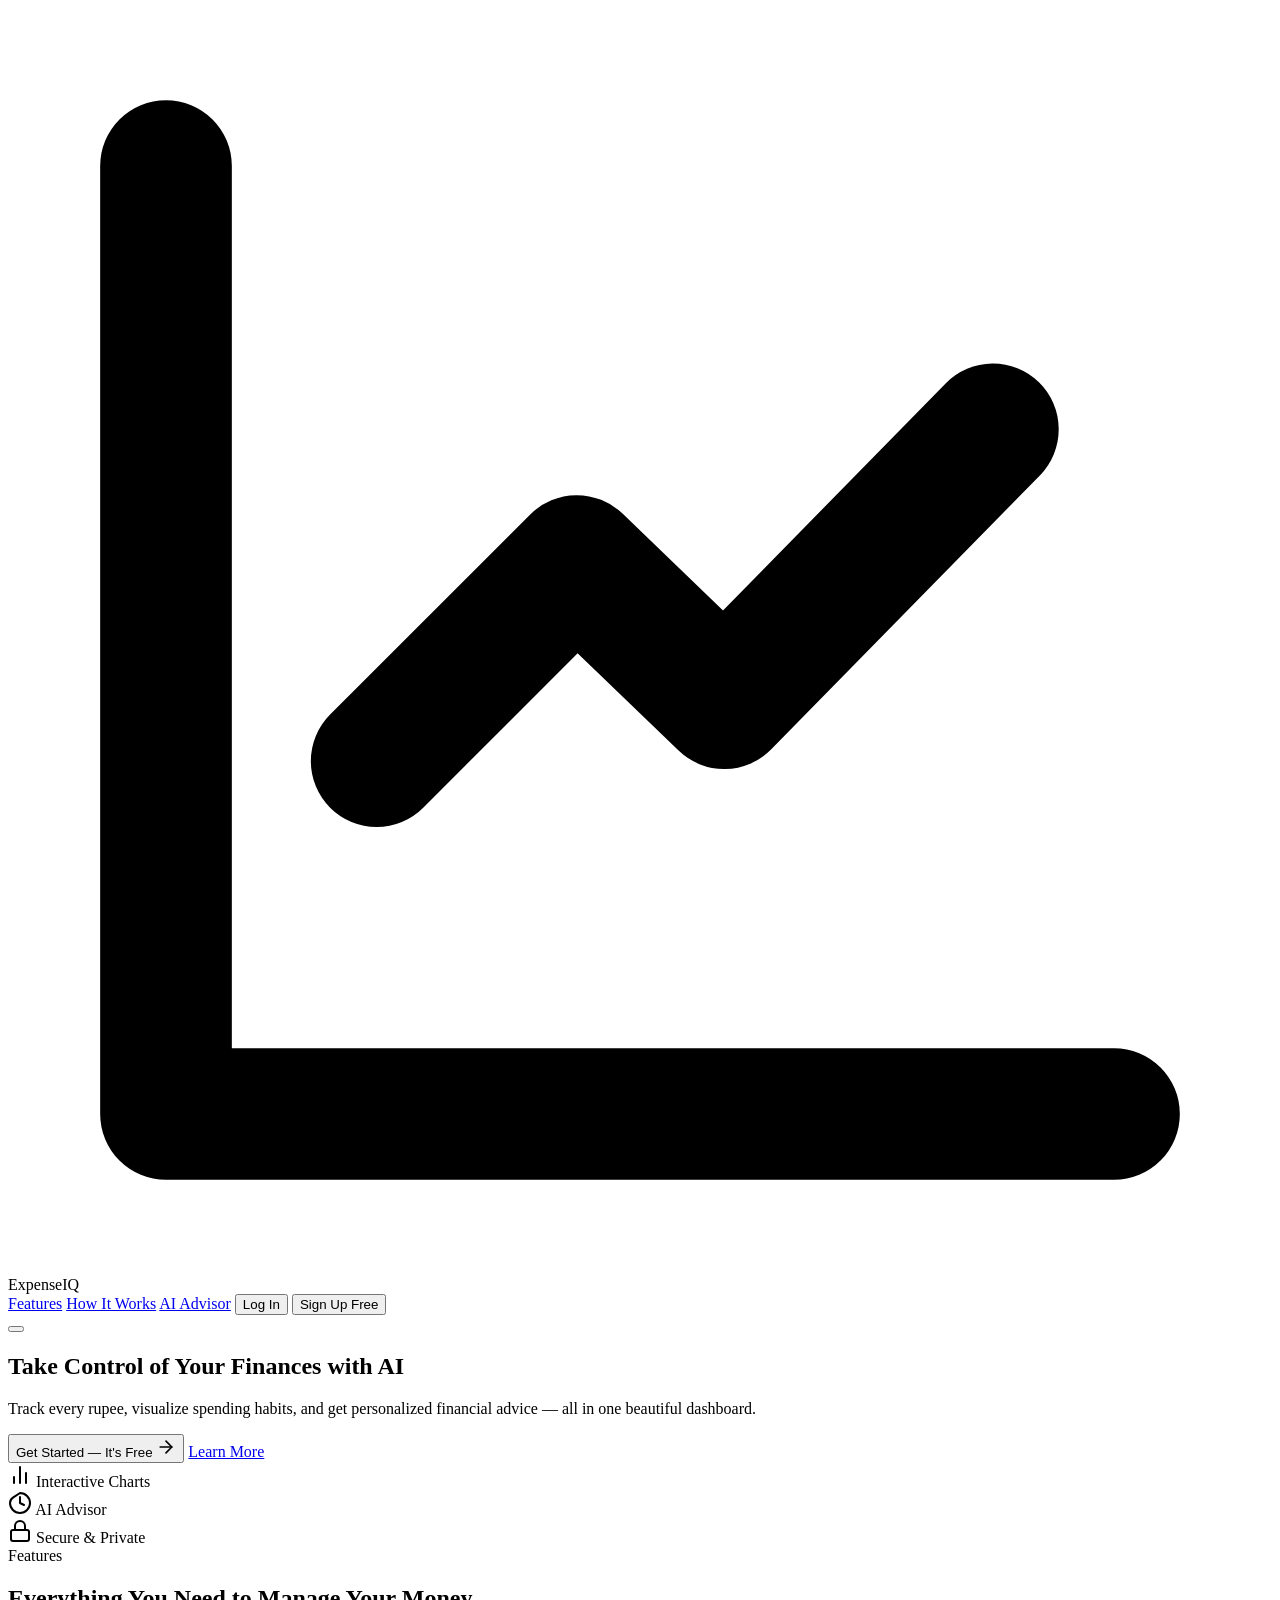
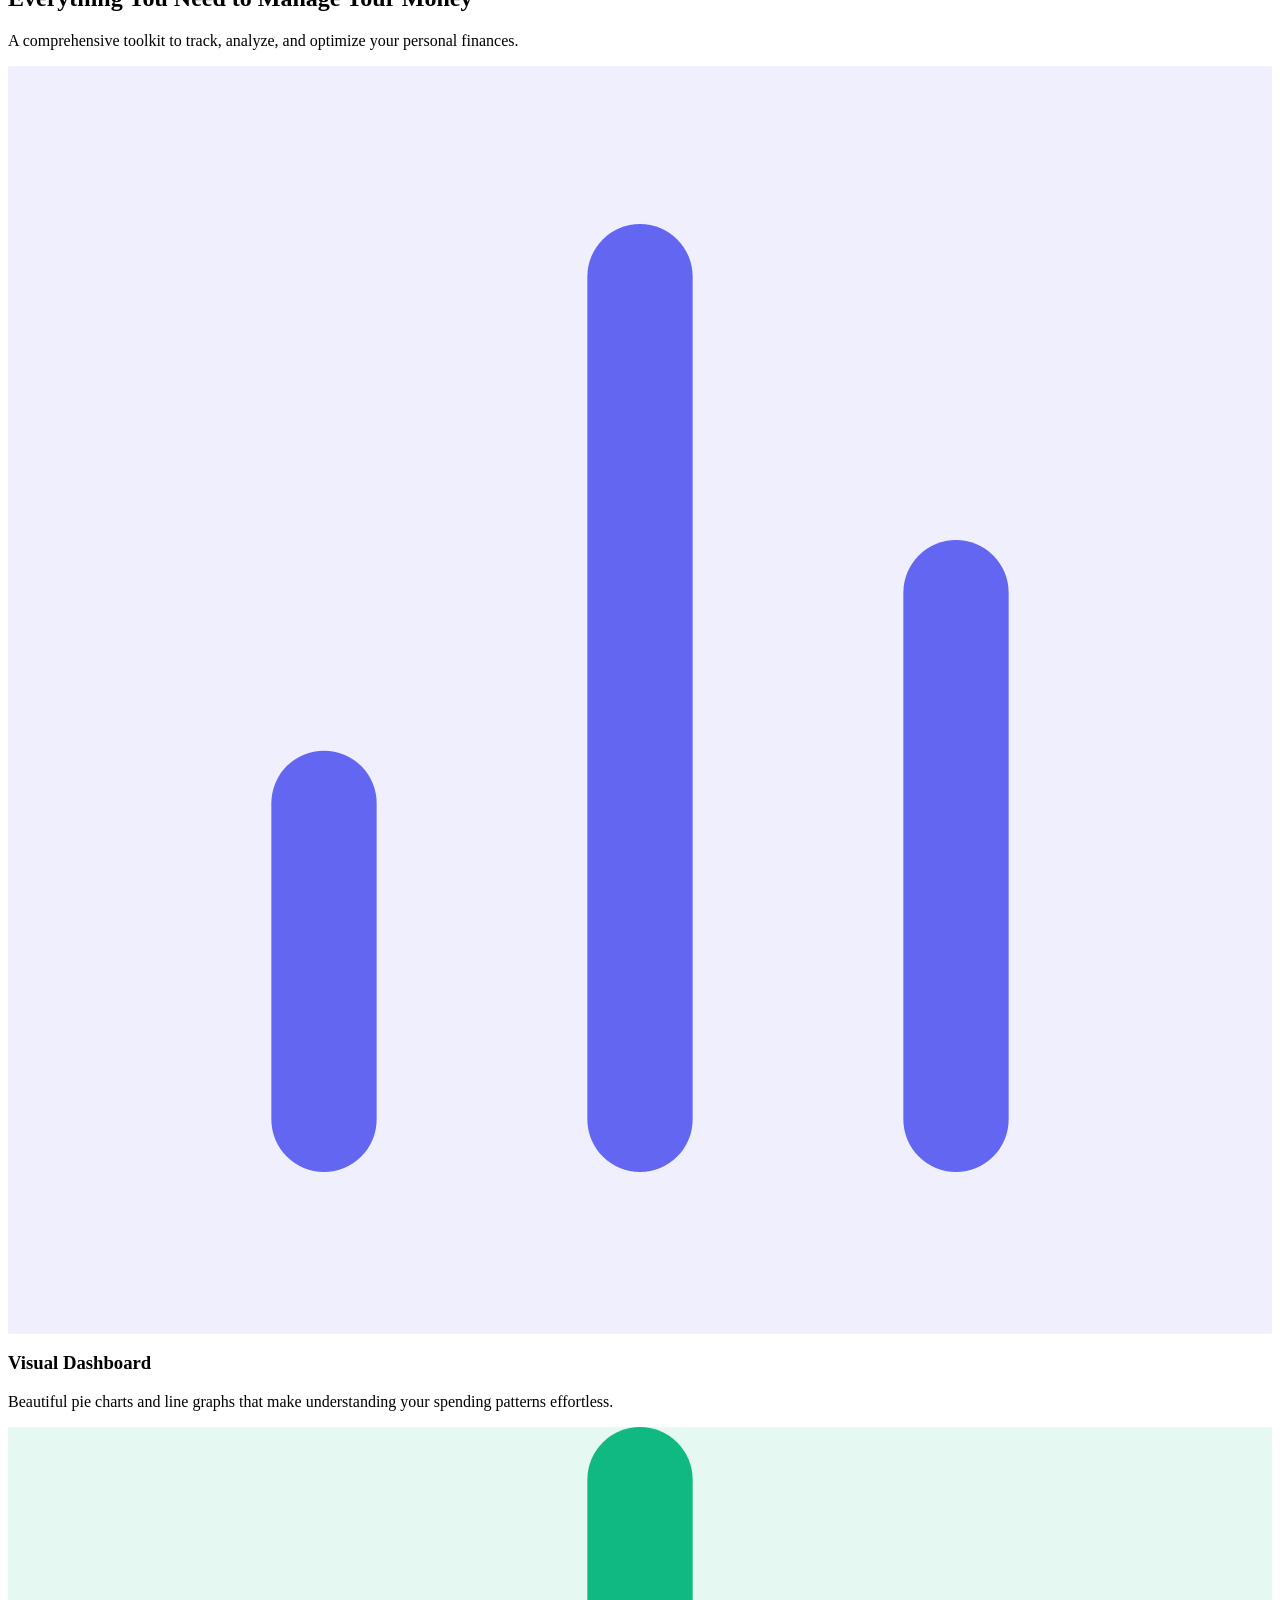
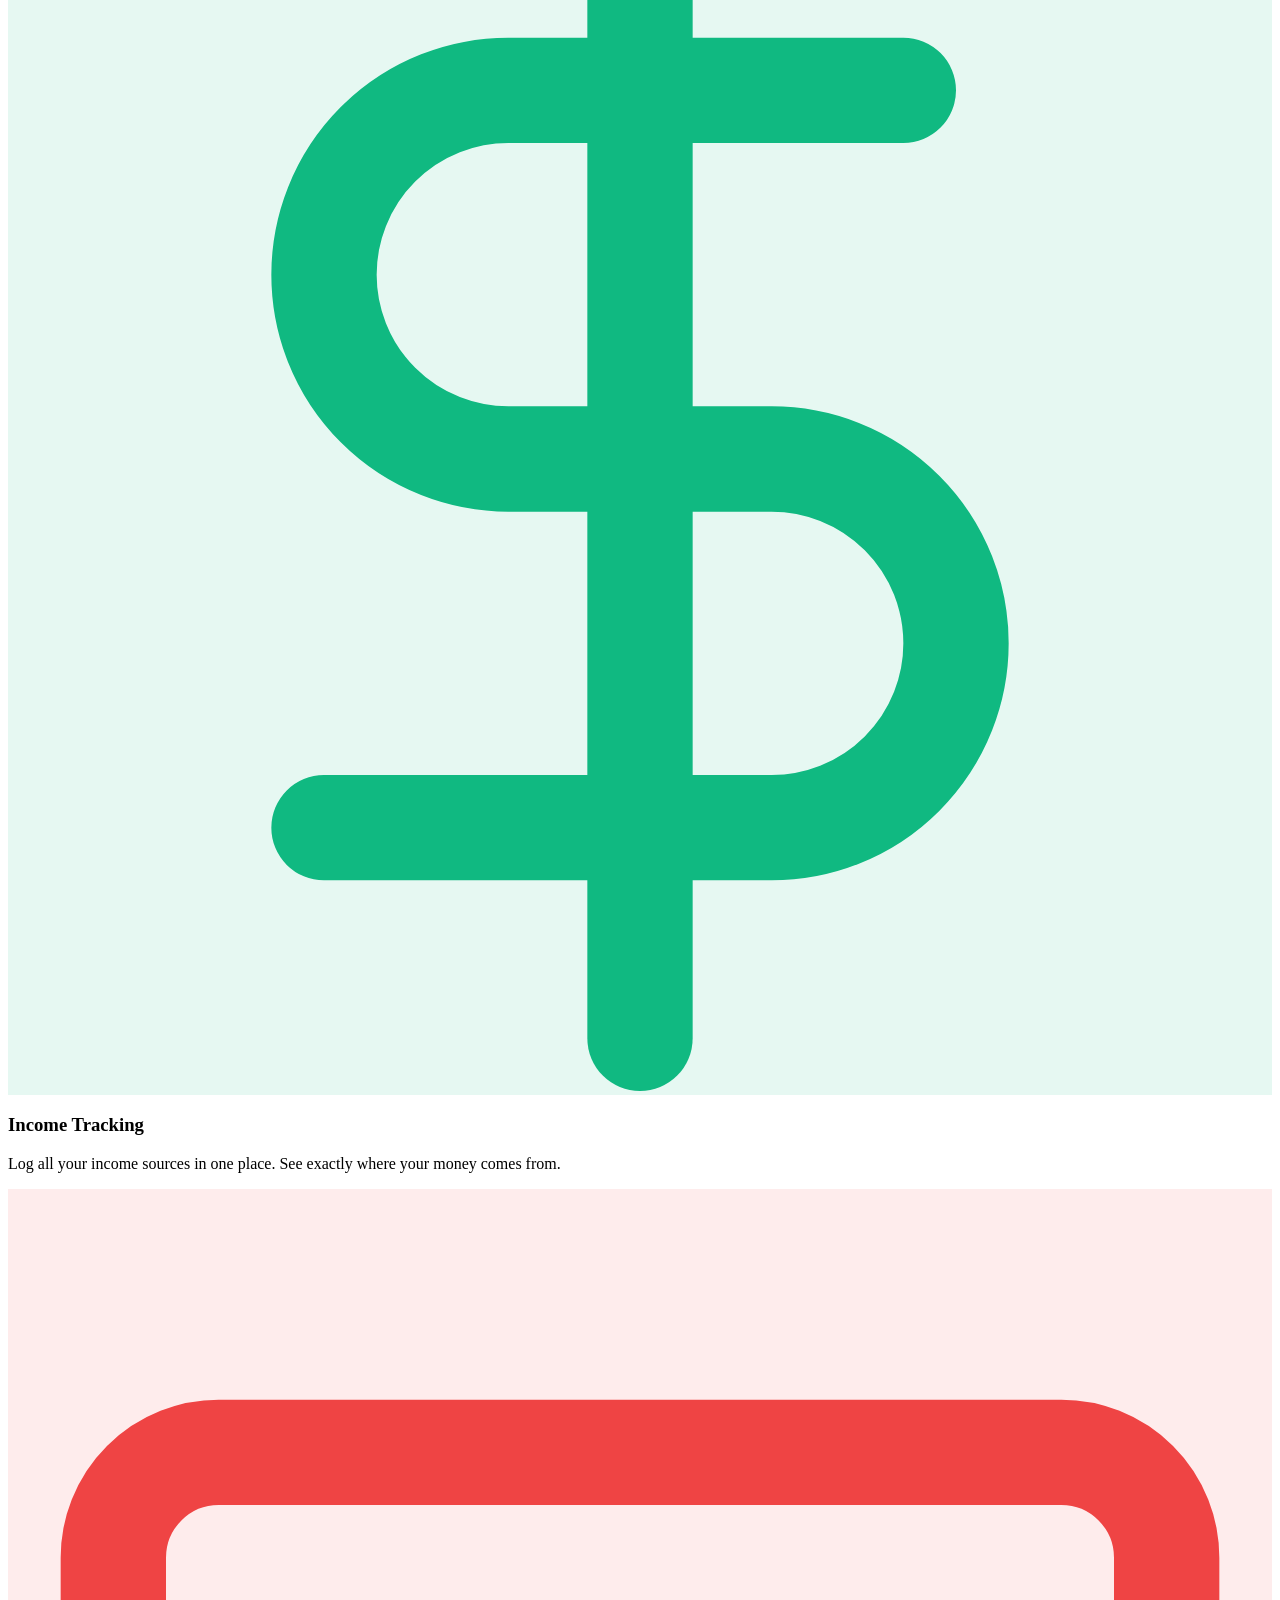
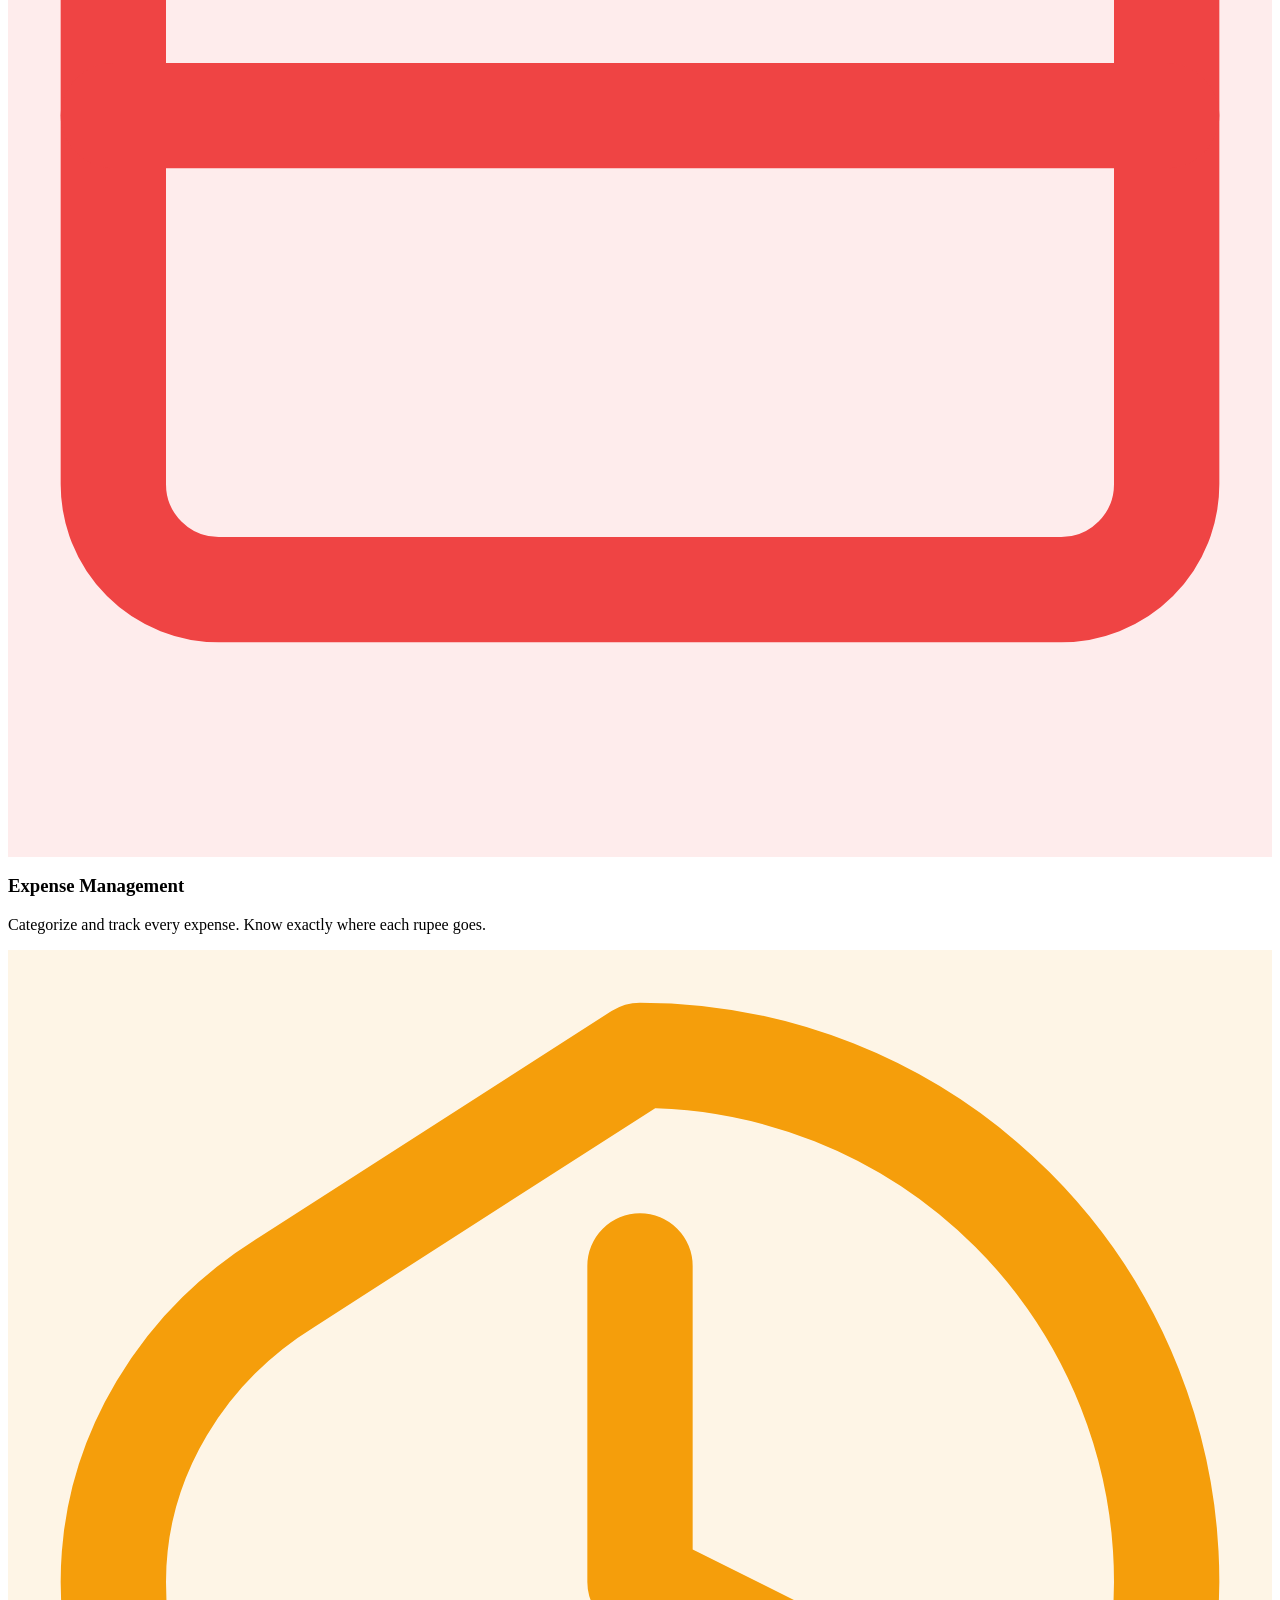
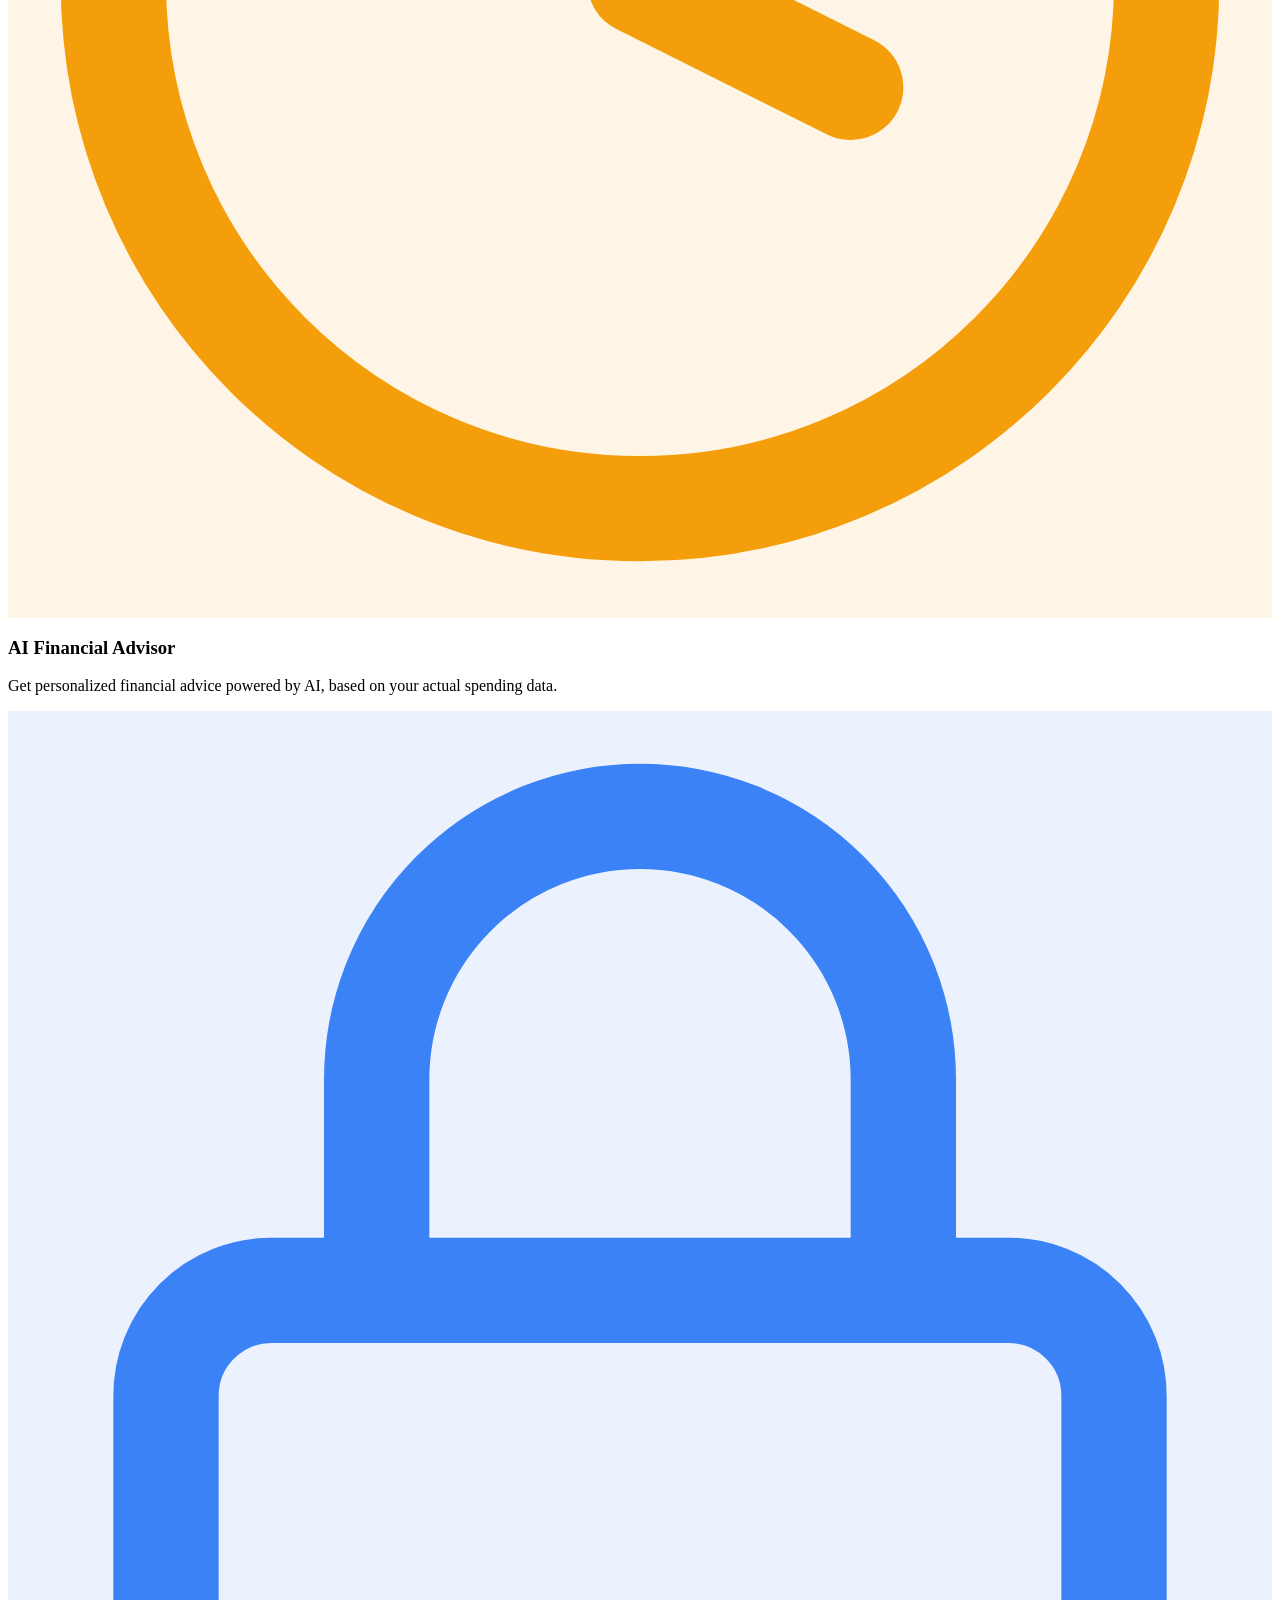
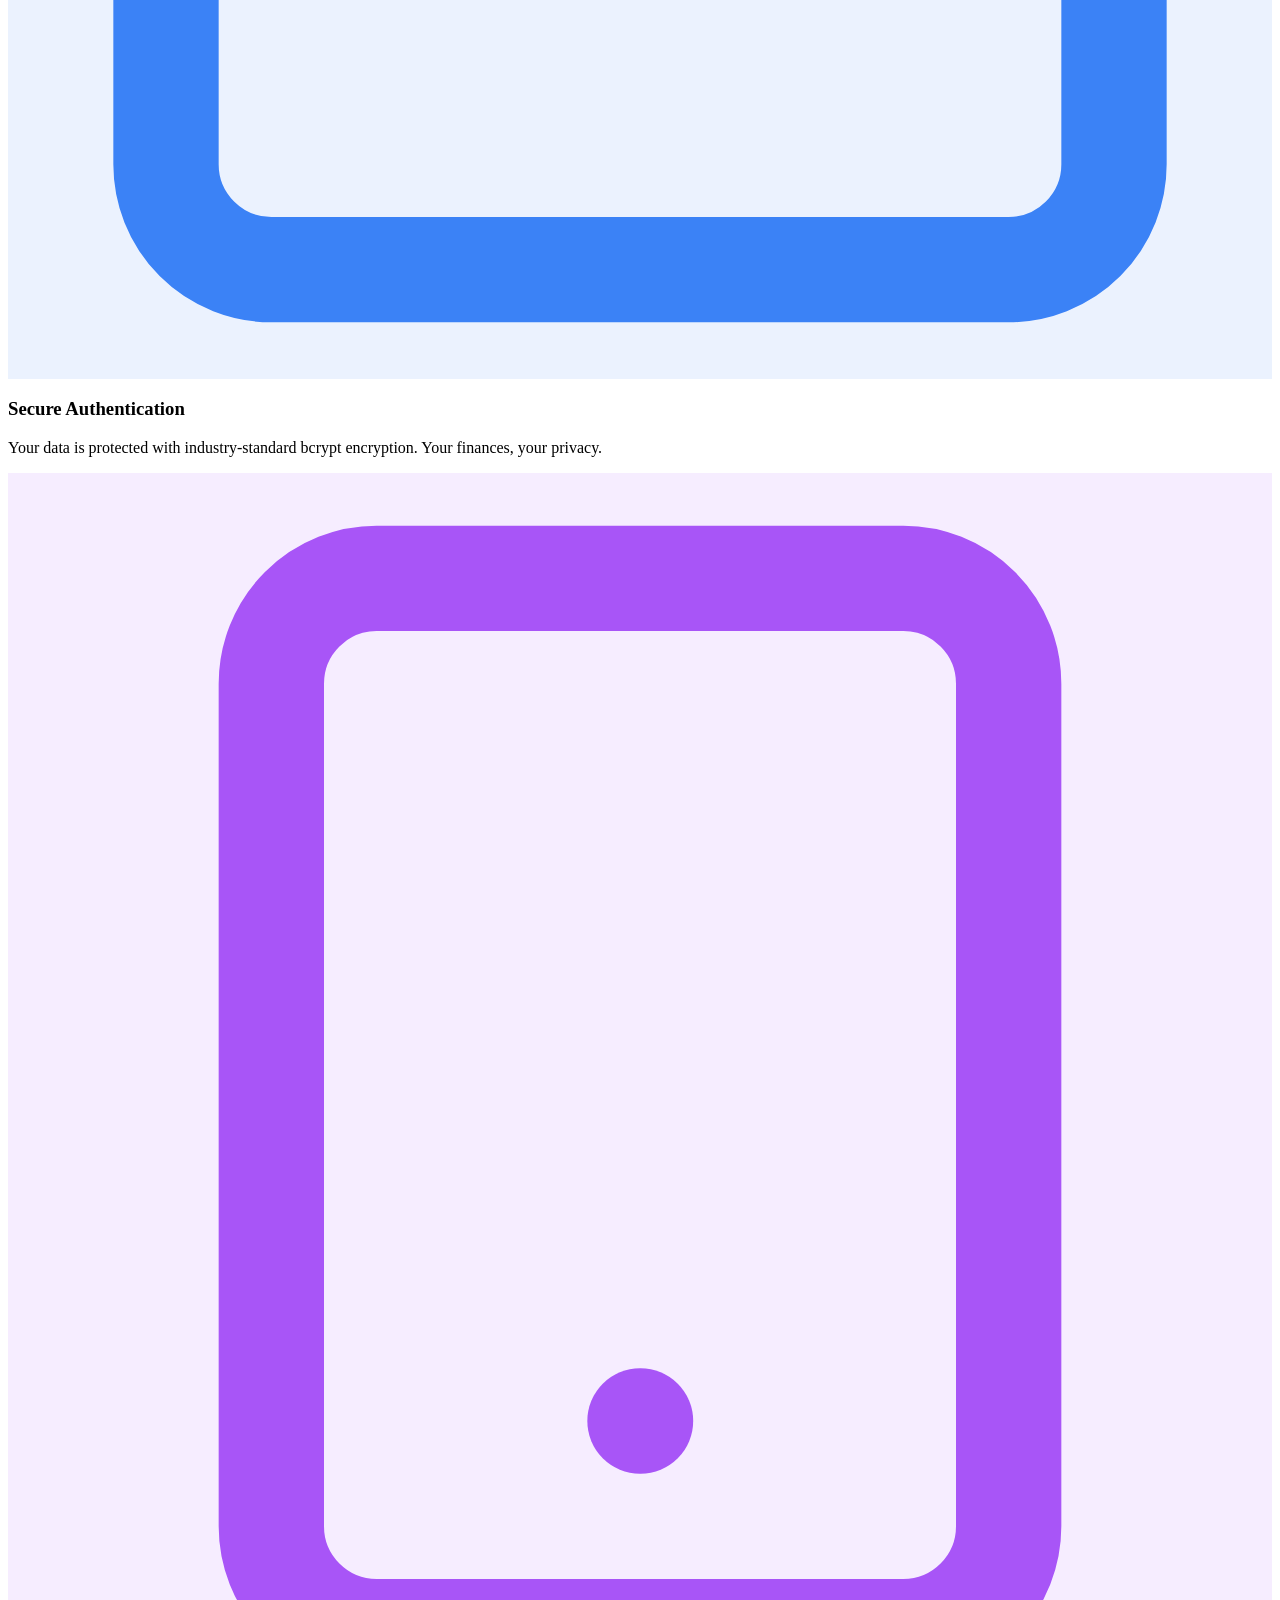
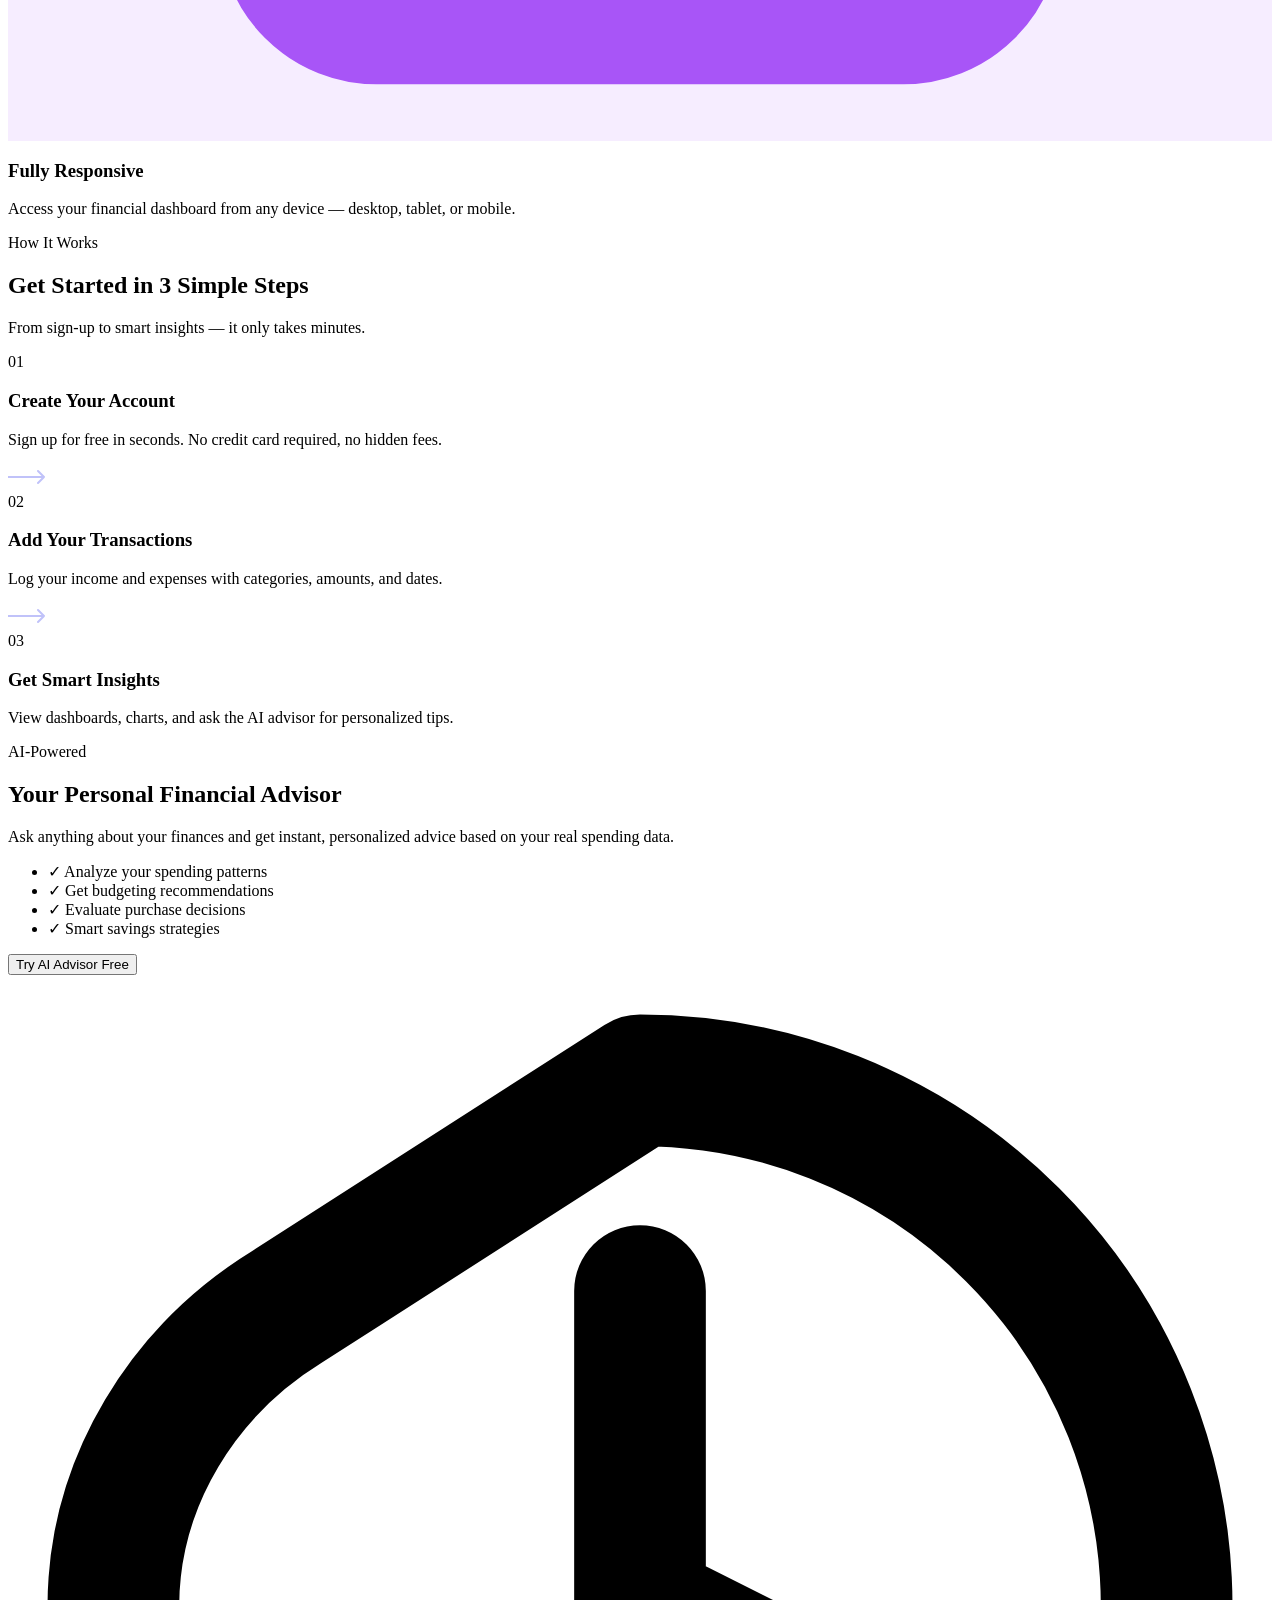
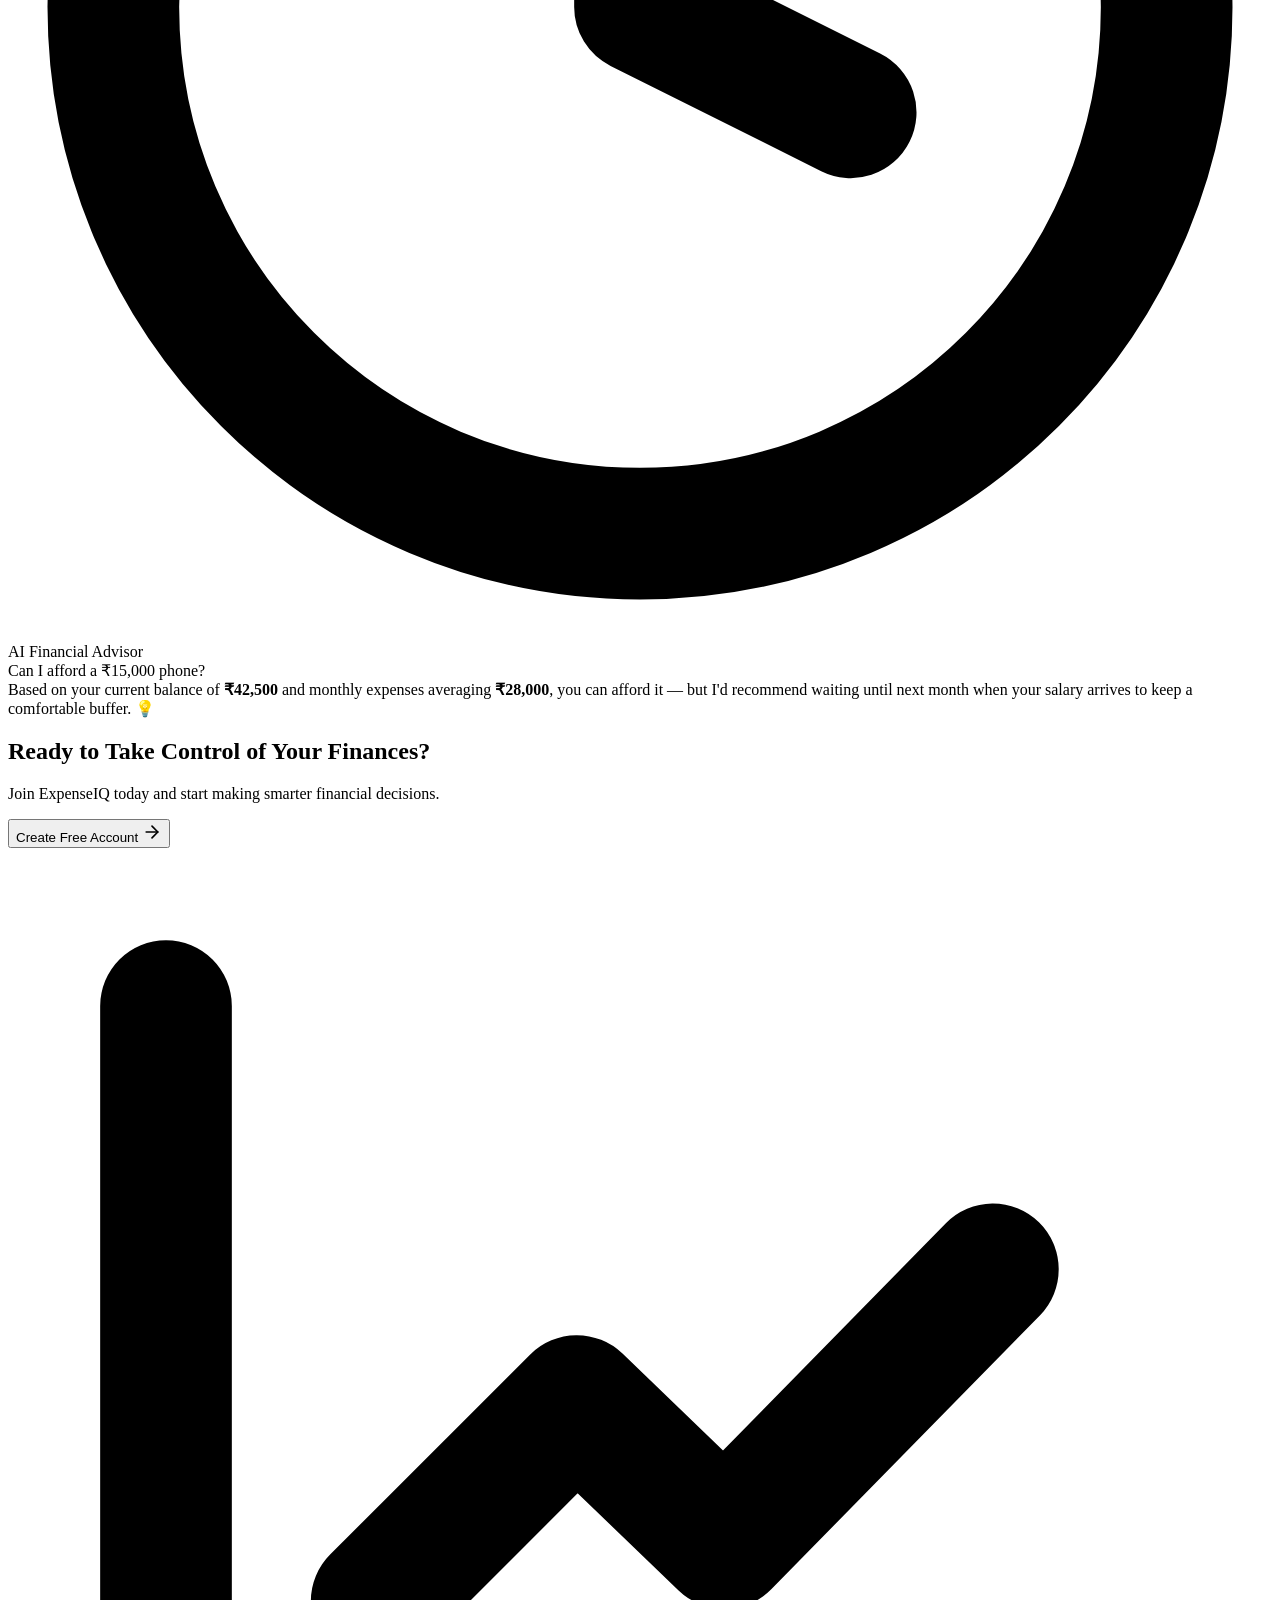
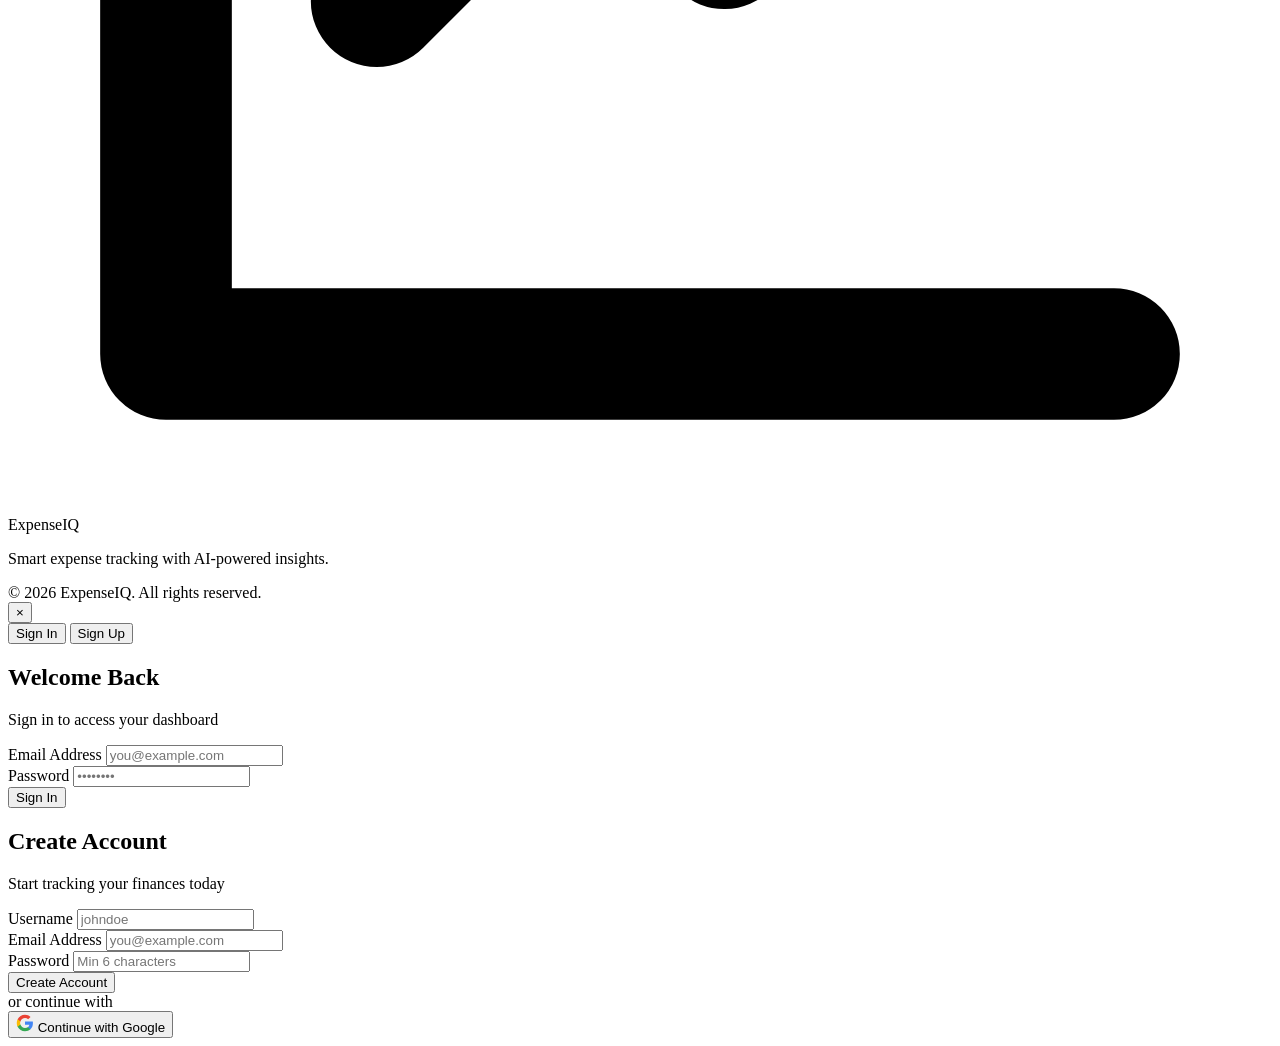
==== commit ece2e7ff: "Refine warm-beige theme, add Google Login integration with dev mock mode" ====
--- a/public/index.html
+++ b/public/index.html
@@ -13,7 +13,11 @@
     <nav class="landing-nav" id="landing-nav">
         <div class="landing-nav-inner">
             <div class="logo">
-                <div class="logo-icon"><img src="/img/logo.svg" alt="ExpenseIQ Logo"></div>
+                <div class="logo-icon">
+                    <svg viewBox="0 0 24 24" fill="none" stroke="currentColor" stroke-width="2.5" stroke-linecap="round" stroke-linejoin="round">
+                        <path d="M3 3v18h18M18.7 8l-5.1 5.2-2.8-2.7L7 14.3"/>
+                    </svg>
+                </div>
                 ExpenseIQ
             </div>
             <div class="nav-links" id="nav-links">
@@ -37,29 +41,44 @@
             <div class="shape shape-3"></div>
         </div>
         <div class="landing-hero-inner">
-            <div class="hero-badge"><img src="https://raw.githubusercontent.com/microsoft/fluentui-emoji/main/assets/Sparkles/3D/sparkles_3d.png" alt="Sparkles" style="width: 1.2em; height: 1.2em; vertical-align: middle; object-fit: contain; filter: drop-shadow(0px 2px 4px rgba(0,0,0,0.1));"> Smart Finance Management</div>
             <h1>Take Control of Your <span class="gradient-text">Finances</span> with AI</h1>
             <p class="hero-subtitle">Track every rupee, visualize spending habits, and get personalized financial advice — all in one beautiful dashboard.</p>
             <div class="hero-cta-group">
                 <button class="btn-cta-primary" onclick="openAuthModal('register')">
                     Get Started — It's Free
-                    <svg width="20" height="20" viewBox="0 0 24 24" fill="none" stroke="currentColor" stroke-width="2" stroke-linecap="round" stroke-linejoin="round"><line x1="5" y1="12" x2="19" y2="12"/><polyline points="12 5 19 12 12 19"/></svg>
+                    <svg width="20" height="20" viewBox="0 0 24 24" fill="none" stroke="currentColor" stroke-width="2" stroke-linecap="round" stroke-linejoin="round">
+                        <line x1="5" y1="12" x2="19" y2="12"/><polyline points="12 5 19 12 12 19"/>
+                    </svg>
                 </button>
                 <a href="#features" class="btn-cta-secondary">Learn More</a>
             </div>
             <div class="hero-stats">
                 <div class="hero-stat">
-                    <span class="hero-stat-value"><img src="https://raw.githubusercontent.com/microsoft/fluentui-emoji/main/assets/Bar%20chart/3D/bar_chart_3d.png" alt="Chart" style="width: 1.2em; height: 1.2em; vertical-align: middle; object-fit: contain; filter: drop-shadow(0px 2px 4px rgba(0,0,0,0.1));"></span>
+                    <span class="hero-stat-value">
+                        <svg width="24" height="24" viewBox="0 0 24 24" fill="none" stroke="currentColor" stroke-width="2" stroke-linecap="round" stroke-linejoin="round">
+                            <line x1="18" y1="20" x2="18" y2="10"/><line x1="12" y1="20" x2="12" y2="4"/><line x1="6" y1="20" x2="6" y2="14"/>
+                        </svg>
+                    </span>
                     <span class="hero-stat-label">Interactive Charts</span>
                 </div>
                 <div class="hero-stat-divider"></div>
                 <div class="hero-stat">
-                    <span class="hero-stat-value"><img src="https://raw.githubusercontent.com/microsoft/fluentui-emoji/main/assets/Robot/3D/robot_3d.png" alt="Robot" style="width: 1.2em; height: 1.2em; vertical-align: middle; object-fit: contain; filter: drop-shadow(0px 2px 4px rgba(0,0,0,0.1));"></span>
+                    <span class="hero-stat-value">
+                        <svg width="24" height="24" viewBox="0 0 24 24" fill="none" stroke="currentColor" stroke-width="2" stroke-linecap="round" stroke-linejoin="round">
+                            <path d="M12 2a10 10 0 0 1 10 10c0 5.523-4.477 10-10 10S2 17.523 2 12c0-2.4 1.35-4.5 3.3-5.7L12 2z"/>
+                            <path d="M12 6v6l4 2"/>
+                        </svg>
+                    </span>
                     <span class="hero-stat-label">AI Advisor</span>
                 </div>
                 <div class="hero-stat-divider"></div>
                 <div class="hero-stat">
-                    <span class="hero-stat-value"><img src="https://raw.githubusercontent.com/microsoft/fluentui-emoji/main/assets/Locked%20with%20key/3D/locked_with_key_3d.png" alt="Lock" style="width: 1.2em; height: 1.2em; vertical-align: middle; object-fit: contain; filter: drop-shadow(0px 2px 4px rgba(0,0,0,0.1));"></span>
+                    <span class="hero-stat-value">
+                        <svg width="24" height="24" viewBox="0 0 24 24" fill="none" stroke="currentColor" stroke-width="2" stroke-linecap="round" stroke-linejoin="round">
+                            <rect x="3" y="11" width="18" height="11" rx="2" ry="2"/>
+                            <path d="M7 11V7a5 5 0 0 1 10 0v4"/>
+                        </svg>
+                    </span>
                     <span class="hero-stat-label">Secure & Private</span>
                 </div>
             </div>
@@ -77,42 +96,55 @@
             <div class="features-grid">
                 <div class="feature-card">
                     <div class="feature-icon" style="background: rgba(99, 102, 241, 0.1); color: #6366f1;">
-                        <img src="https://raw.githubusercontent.com/microsoft/fluentui-emoji/main/assets/Bar%20chart/3D/bar_chart_3d.png" alt="Bar chart" style="width: 32px; height: 32px; object-fit: contain; filter: drop-shadow(0px 4px 6px rgba(0,0,0,0.1));">
+                        <svg viewBox="0 0 24 24" fill="none" stroke="currentColor" stroke-width="2" stroke-linecap="round" stroke-linejoin="round">
+                            <line x1="18" y1="20" x2="18" y2="10"/><line x1="12" y1="20" x2="12" y2="4"/><line x1="6" y1="20" x2="6" y2="14"/>
+                        </svg>
                     </div>
                     <h3>Visual Dashboard</h3>
                     <p>Beautiful pie charts and line graphs that make understanding your spending patterns effortless.</p>
                 </div>
                 <div class="feature-card">
                     <div class="feature-icon" style="background: rgba(16, 185, 129, 0.1); color: #10b981;">
-                        <img src="https://raw.githubusercontent.com/microsoft/fluentui-emoji/main/assets/Money%20bag/3D/money_bag_3d.png" alt="Money bag" style="width: 32px; height: 32px; object-fit: contain; filter: drop-shadow(0px 4px 6px rgba(0,0,0,0.1));">
+                        <svg viewBox="0 0 24 24" fill="none" stroke="currentColor" stroke-width="2" stroke-linecap="round" stroke-linejoin="round">
+                            <line x1="12" y1="1" x2="12" y2="23"/><path d="M17 5H9.5a3.5 3.5 0 0 0 0 7h5a3.5 3.5 0 0 1 0 7H6"/>
+                        </svg>
                     </div>
                     <h3>Income Tracking</h3>
                     <p>Log all your income sources in one place. See exactly where your money comes from.</p>
                 </div>
                 <div class="feature-card">
                     <div class="feature-icon" style="background: rgba(239, 68, 68, 0.1); color: #ef4444;">
-                        <img src="https://raw.githubusercontent.com/microsoft/fluentui-emoji/main/assets/Money%20with%20wings/3D/money_with_wings_3d.png" alt="Money with wings" style="width: 32px; height: 32px; object-fit: contain; filter: drop-shadow(0px 4px 6px rgba(0,0,0,0.1));">
+                        <svg viewBox="0 0 24 24" fill="none" stroke="currentColor" stroke-width="2" stroke-linecap="round" stroke-linejoin="round">
+                            <rect x="2" y="5" width="20" height="14" rx="2" ry="2"/><line x1="2" y1="10" x2="22" y2="10"/>
+                        </svg>
                     </div>
                     <h3>Expense Management</h3>
                     <p>Categorize and track every expense. Know exactly where each rupee goes.</p>
                 </div>
                 <div class="feature-card">
                     <div class="feature-icon" style="background: rgba(245, 158, 11, 0.1); color: #f59e0b;">
-                        <img src="https://raw.githubusercontent.com/microsoft/fluentui-emoji/main/assets/Robot/3D/robot_3d.png" alt="Robot" style="width: 32px; height: 32px; object-fit: contain; filter: drop-shadow(0px 4px 6px rgba(0,0,0,0.1));">
+                        <svg viewBox="0 0 24 24" fill="none" stroke="currentColor" stroke-width="2" stroke-linecap="round" stroke-linejoin="round">
+                            <path d="M12 2a10 10 0 0 1 10 10c0 5.523-4.477 10-10 10S2 17.523 2 12c0-2.4 1.35-4.5 3.3-5.7L12 2z"/>
+                            <path d="M12 6v6l4 2"/>
+                        </svg>
                     </div>
                     <h3>AI Financial Advisor</h3>
                     <p>Get personalized financial advice powered by AI, based on your actual spending data.</p>
                 </div>
                 <div class="feature-card">
                     <div class="feature-icon" style="background: rgba(59, 130, 246, 0.1); color: #3b82f6;">
-                        <img src="https://raw.githubusercontent.com/microsoft/fluentui-emoji/main/assets/Locked%20with%20key/3D/locked_with_key_3d.png" alt="Locked with key" style="width: 32px; height: 32px; object-fit: contain; filter: drop-shadow(0px 4px 6px rgba(0,0,0,0.1));">
+                        <svg viewBox="0 0 24 24" fill="none" stroke="currentColor" stroke-width="2" stroke-linecap="round" stroke-linejoin="round">
+                            <rect x="3" y="11" width="18" height="11" rx="2" ry="2"/><path d="M7 11V7a5 5 0 0 1 10 0v4"/>
+                        </svg>
                     </div>
                     <h3>Secure Authentication</h3>
                     <p>Your data is protected with industry-standard bcrypt encryption. Your finances, your privacy.</p>
                 </div>
                 <div class="feature-card">
                     <div class="feature-icon" style="background: rgba(168, 85, 247, 0.1); color: #a855f7;">
-                        <img src="https://raw.githubusercontent.com/microsoft/fluentui-emoji/main/assets/Mobile%20phone/3D/mobile_phone_3d.png" alt="Mobile phone" style="width: 32px; height: 32px; object-fit: contain; filter: drop-shadow(0px 4px 6px rgba(0,0,0,0.1));">
+                        <svg viewBox="0 0 24 24" fill="none" stroke="currentColor" stroke-width="2" stroke-linecap="round" stroke-linejoin="round">
+                            <rect x="5" y="2" width="14" height="20" rx="2" ry="2"/><line x1="12" y1="18" x2="12.01" y2="18"/>
+                        </svg>
                     </div>
                     <h3>Fully Responsive</h3>
                     <p>Access your financial dashboard from any device — desktop, tablet, or mobile.</p>
@@ -188,11 +220,15 @@
                 <div class="advisor-preview">
                     <div class="chat-preview-card">
                         <div class="chat-preview-header">
-                            <span><img src="https://raw.githubusercontent.com/microsoft/fluentui-emoji/main/assets/Robot/3D/robot_3d.png" alt="Robot" style="width: 1.2em; height: 1.2em; vertical-align: middle; object-fit: contain; filter: drop-shadow(0px 2px 4px rgba(0,0,0,0.1));"></span> AI Financial Advisor
+                            <svg viewBox="0 0 24 24" fill="none" stroke="currentColor" stroke-width="2.5" stroke-linecap="round" stroke-linejoin="round">
+                                <path d="M12 2a10 10 0 0 1 10 10c0 5.523-4.477 10-10 10S2 17.523 2 12c0-2.4 1.35-4.5 3.3-5.7L12 2z"/>
+                                <path d="M12 6v6l4 2"/>
+                            </svg>
+                            AI Financial Advisor
                         </div>
                         <div class="chat-preview-messages">
                             <div class="preview-msg user-msg">Can I afford a ₹15,000 phone?</div>
-                            <div class="preview-msg bot-msg">Based on your current balance of <strong>₹42,500</strong> and monthly expenses averaging <strong>₹28,000</strong>, you can afford it — but I'd recommend waiting until next month when your salary arrives to keep a comfortable buffer. <img src="https://raw.githubusercontent.com/microsoft/fluentui-emoji/main/assets/Light%20bulb/3D/light_bulb_3d.png" alt="Idea" style="width: 1.2em; height: 1.2em; vertical-align: middle; object-fit: contain; filter: drop-shadow(0px 2px 4px rgba(0,0,0,0.1));"></div>
+                            <div class="preview-msg bot-msg">Based on your current balance of <strong>₹42,500</strong> and monthly expenses averaging <strong>₹28,000</strong>, you can afford it — but I'd recommend waiting until next month when your salary arrives to keep a comfortable buffer. 💡</div>
                         </div>
                     </div>
                 </div>
@@ -220,7 +256,11 @@
             <div class="footer-inner">
                 <div class="footer-brand">
                     <div class="logo">
-                        <div class="logo-icon"><img src="/img/logo.svg" alt="ExpenseIQ Logo"></div>
+                        <div class="logo-icon">
+                            <svg viewBox="0 0 24 24" fill="none" stroke="currentColor" stroke-width="2.5" stroke-linecap="round" stroke-linejoin="round">
+                                <path d="M3 3v18h18M18.7 8l-5.1 5.2-2.8-2.7L7 14.3"/>
+                            </svg>
+                        </div>
                         ExpenseIQ
                     </div>
                     <p>Smart expense tracking with AI-powered insights.</p>
@@ -276,6 +316,24 @@
                 <div class="form-error" id="register-error"></div>
                 <button type="submit" class="btn btn-primary" id="register-btn">Create Account</button>
             </form>
+
+            <!-- Social Login Divider & Buttons -->
+            <div class="auth-social-section">
+                <div class="auth-divider">
+                    <span>or continue with</span>
+                </div>
+                <div class="auth-social-buttons">
+                    <button class="btn-social btn-social-google" onclick="window.location.href='/api/auth/google'">
+                        <svg viewBox="0 0 24 24" width="18" height="18">
+                            <path fill="#4285F4" d="M22.56 12.25c0-.78-.07-1.53-.2-2.25H12v4.26h5.92c-.26 1.37-1.04 2.53-2.21 3.31v2.77h3.57c2.08-1.92 3.28-4.74 3.28-8.09z"/>
+                            <path fill="#34A853" d="M12 23c2.97 0 5.46-.98 7.28-2.66l-3.57-2.77c-.98.66-2.23 1.06-3.71 1.06-2.86 0-5.29-1.93-6.16-4.53H2.18v2.84C3.99 20.53 7.7 23 12 23z"/>
+                            <path fill="#FBBC05" d="M5.84 14.09c-.22-.66-.35-1.36-.35-2.09s.13-1.43.35-2.09V7.06H2.18C1.43 8.55 1 10.22 1 12s.43 3.45 1.18 4.94l2.85-2.22.81-.63z"/>
+                            <path fill="#EA4335" d="M12 5.38c1.62 0 3.06.56 4.21 1.64l3.15-3.15C17.45 2.09 14.97 1 12 1 7.7 1 3.99 3.47 2.18 7.06l3.66 2.84c.87-2.6 3.3-4.52 6.16-4.52z"/>
+                        </svg>
+                        Continue with Google
+                    </button>
+                </div>
+            </div>
         </div>
     </div>
 
@@ -326,6 +384,27 @@
                 }
             });
         });
+
+        // ── OAuth Callback Error Toast ─────────
+        window.addEventListener('DOMContentLoaded', () => {
+            const urlParams = new URLSearchParams(window.location.search);
+            const error = urlParams.get('error');
+            if (error) {
+                const toast = document.getElementById('toast');
+                let message = 'An error occurred during authentication.';
+                if (error === 'no_auth_code') message = 'Authentication authorization code was not received.';
+                else if (error === 'google_token_failed' || error === 'apple_token_failed') message = 'Token exchange request failed.';
+                else if (error === 'google_userinfo_failed') message = 'Failed to fetch your user profile details.';
+                else if (error === 'social_db_failed') message = 'Failed to login or register your account in our database.';
+                
+                toast.textContent = message;
+                toast.className = 'toast show error';
+                setTimeout(() => toast.classList.remove('show'), 5000);
+                
+                // Clear query string clean from address bar
+                window.history.replaceState({}, document.title, window.location.pathname);
+            }
+        });
     </script>
 </body>
 </html>
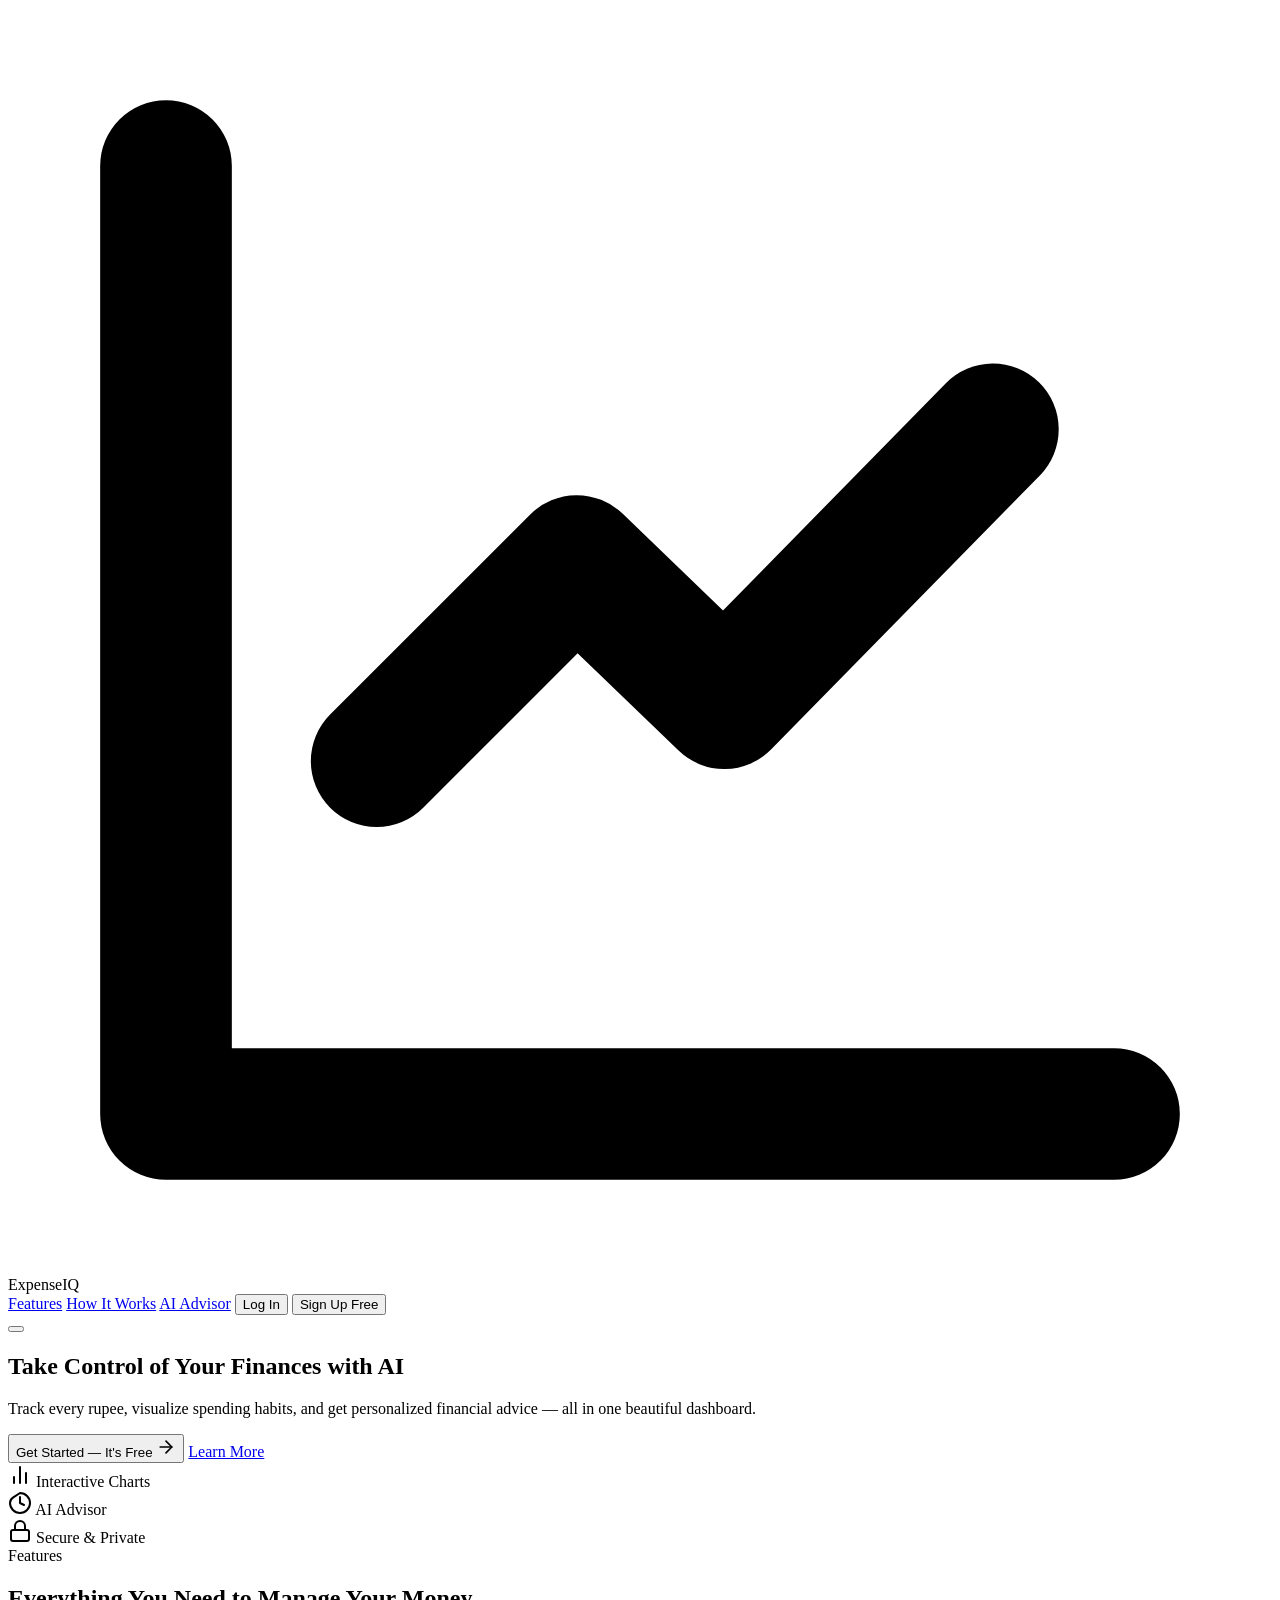
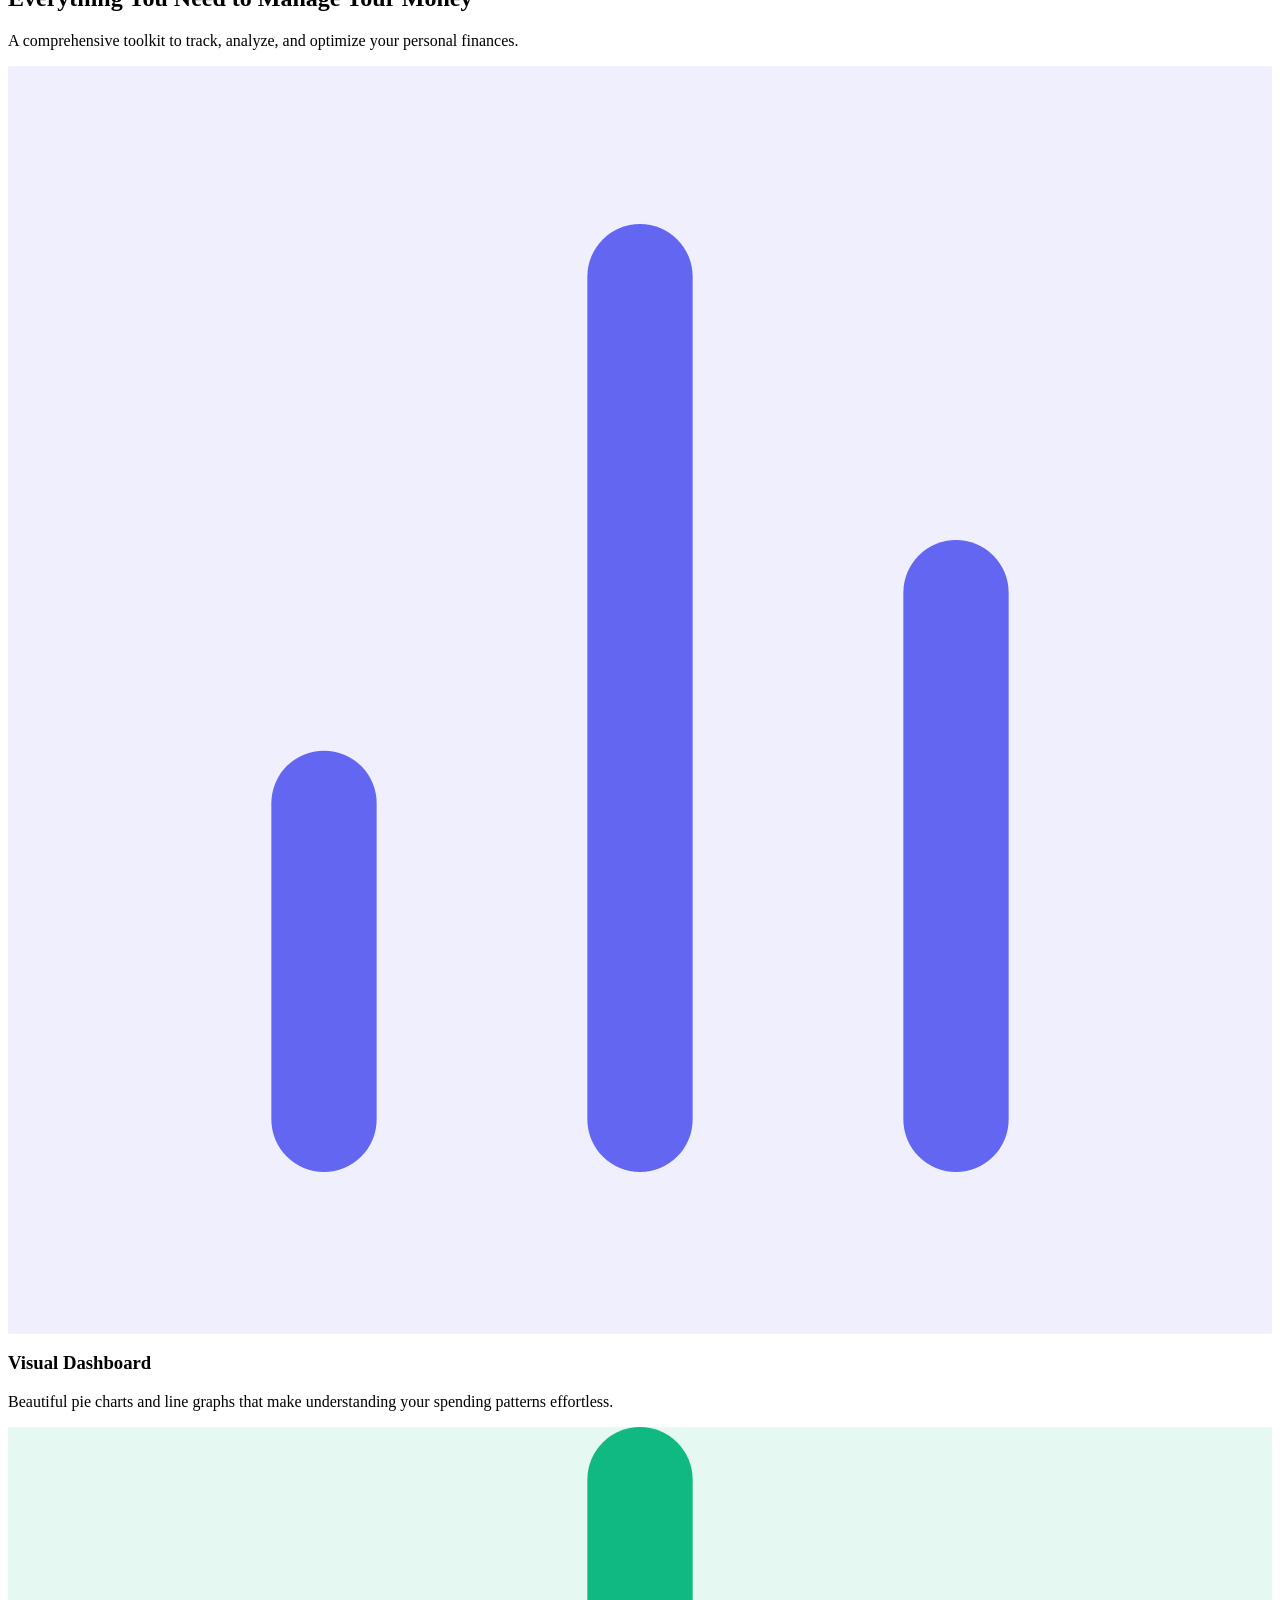
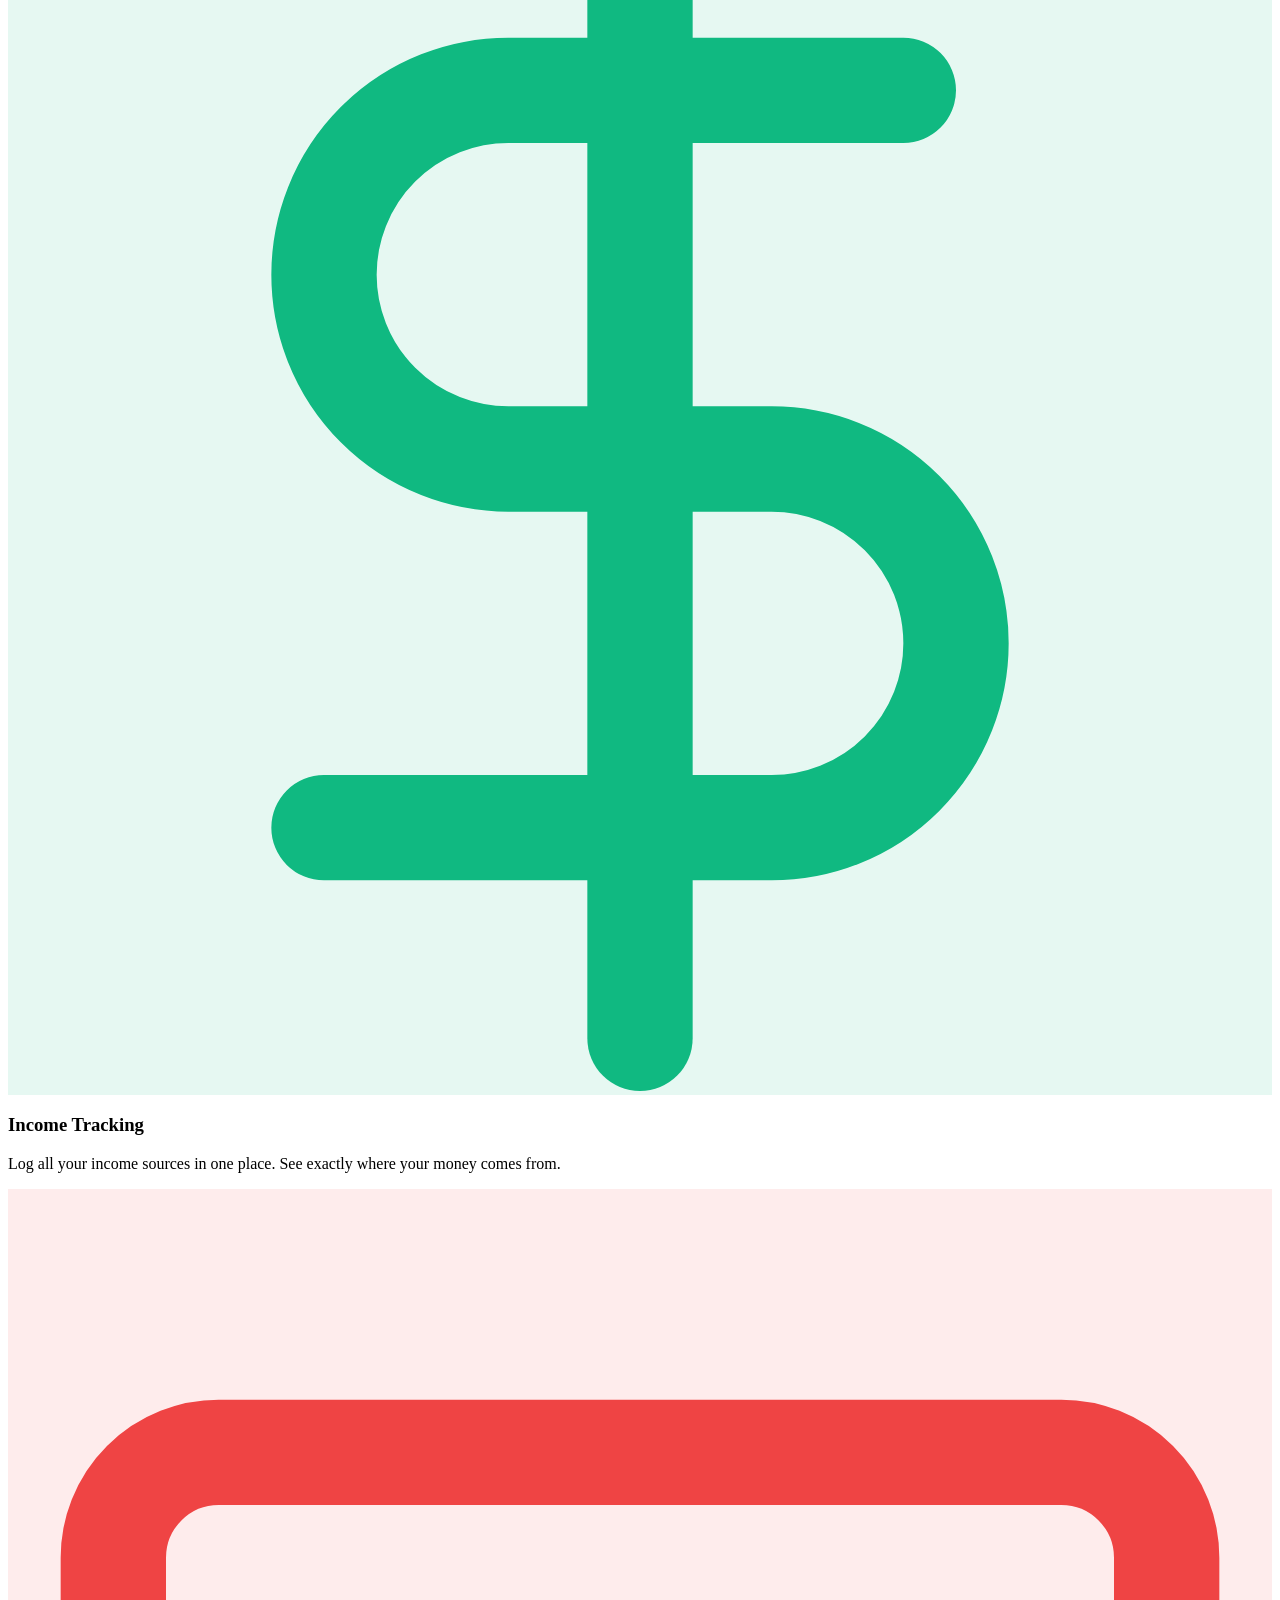
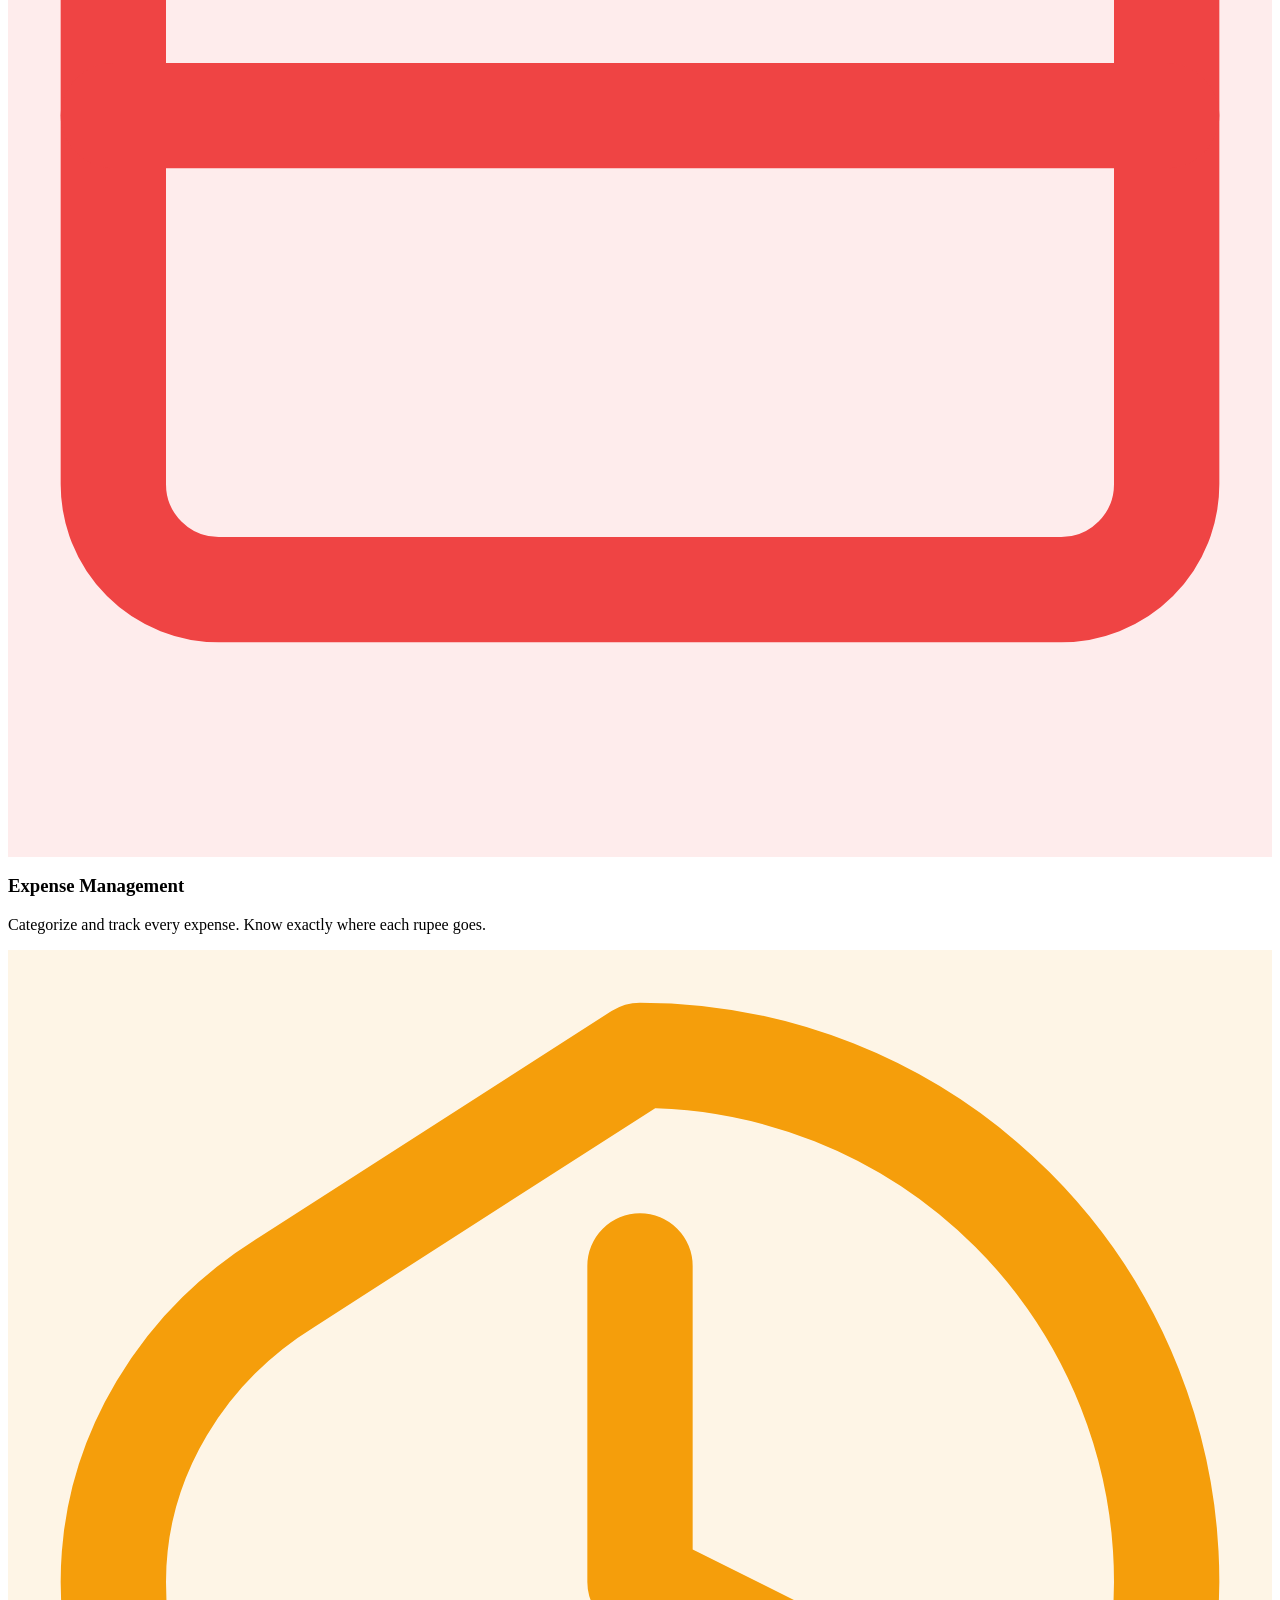
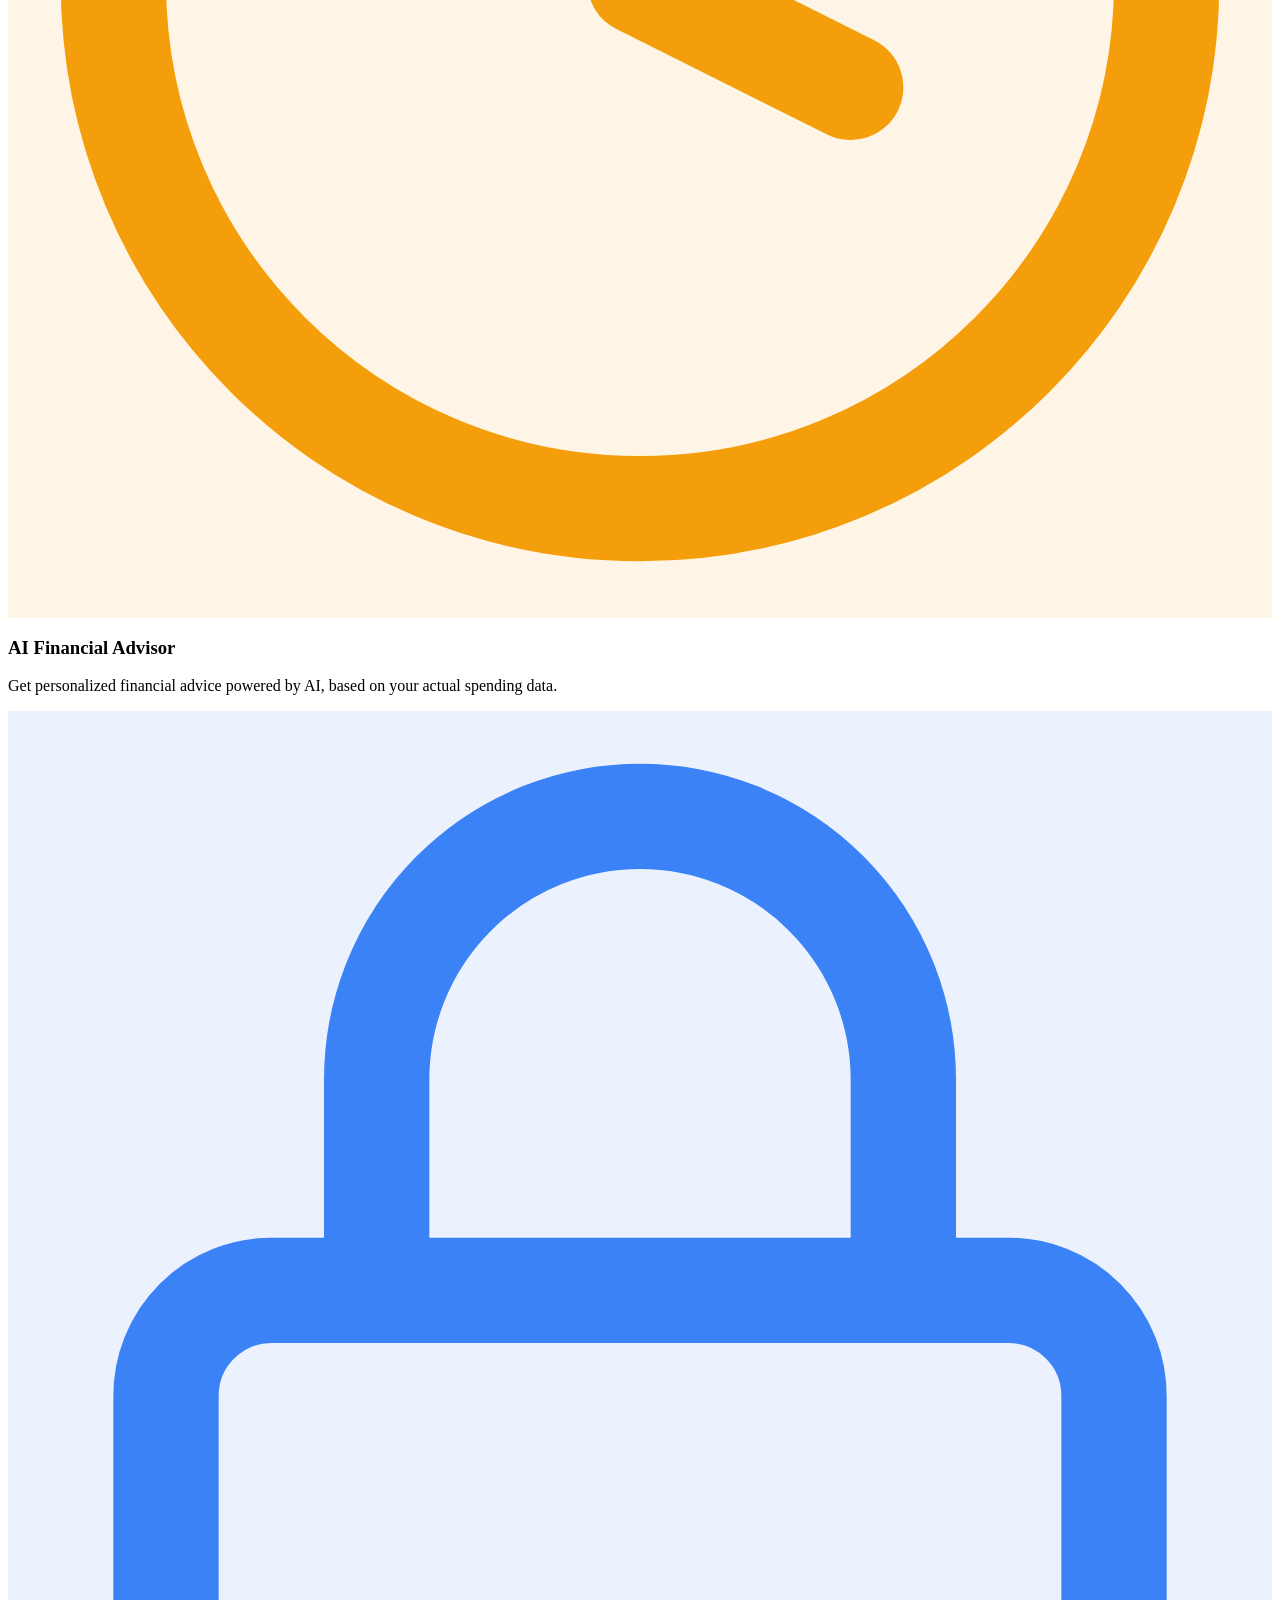
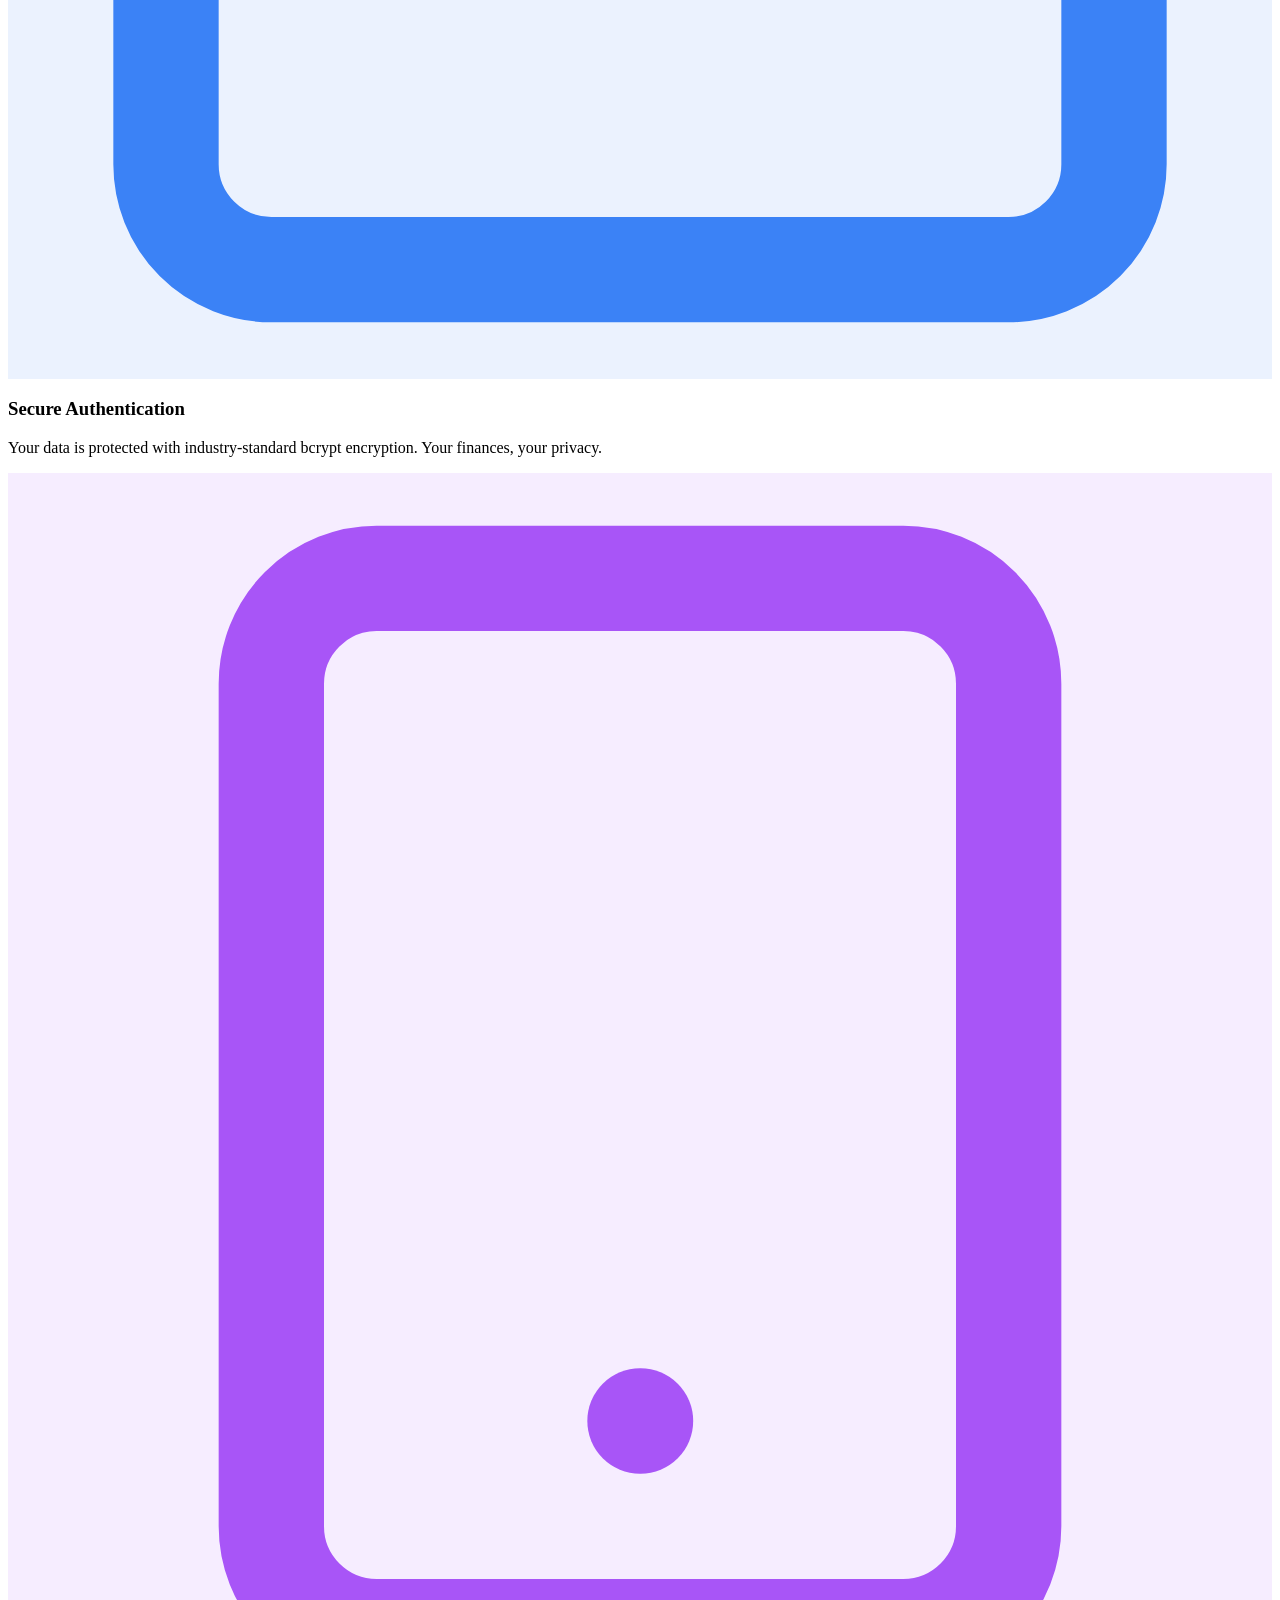
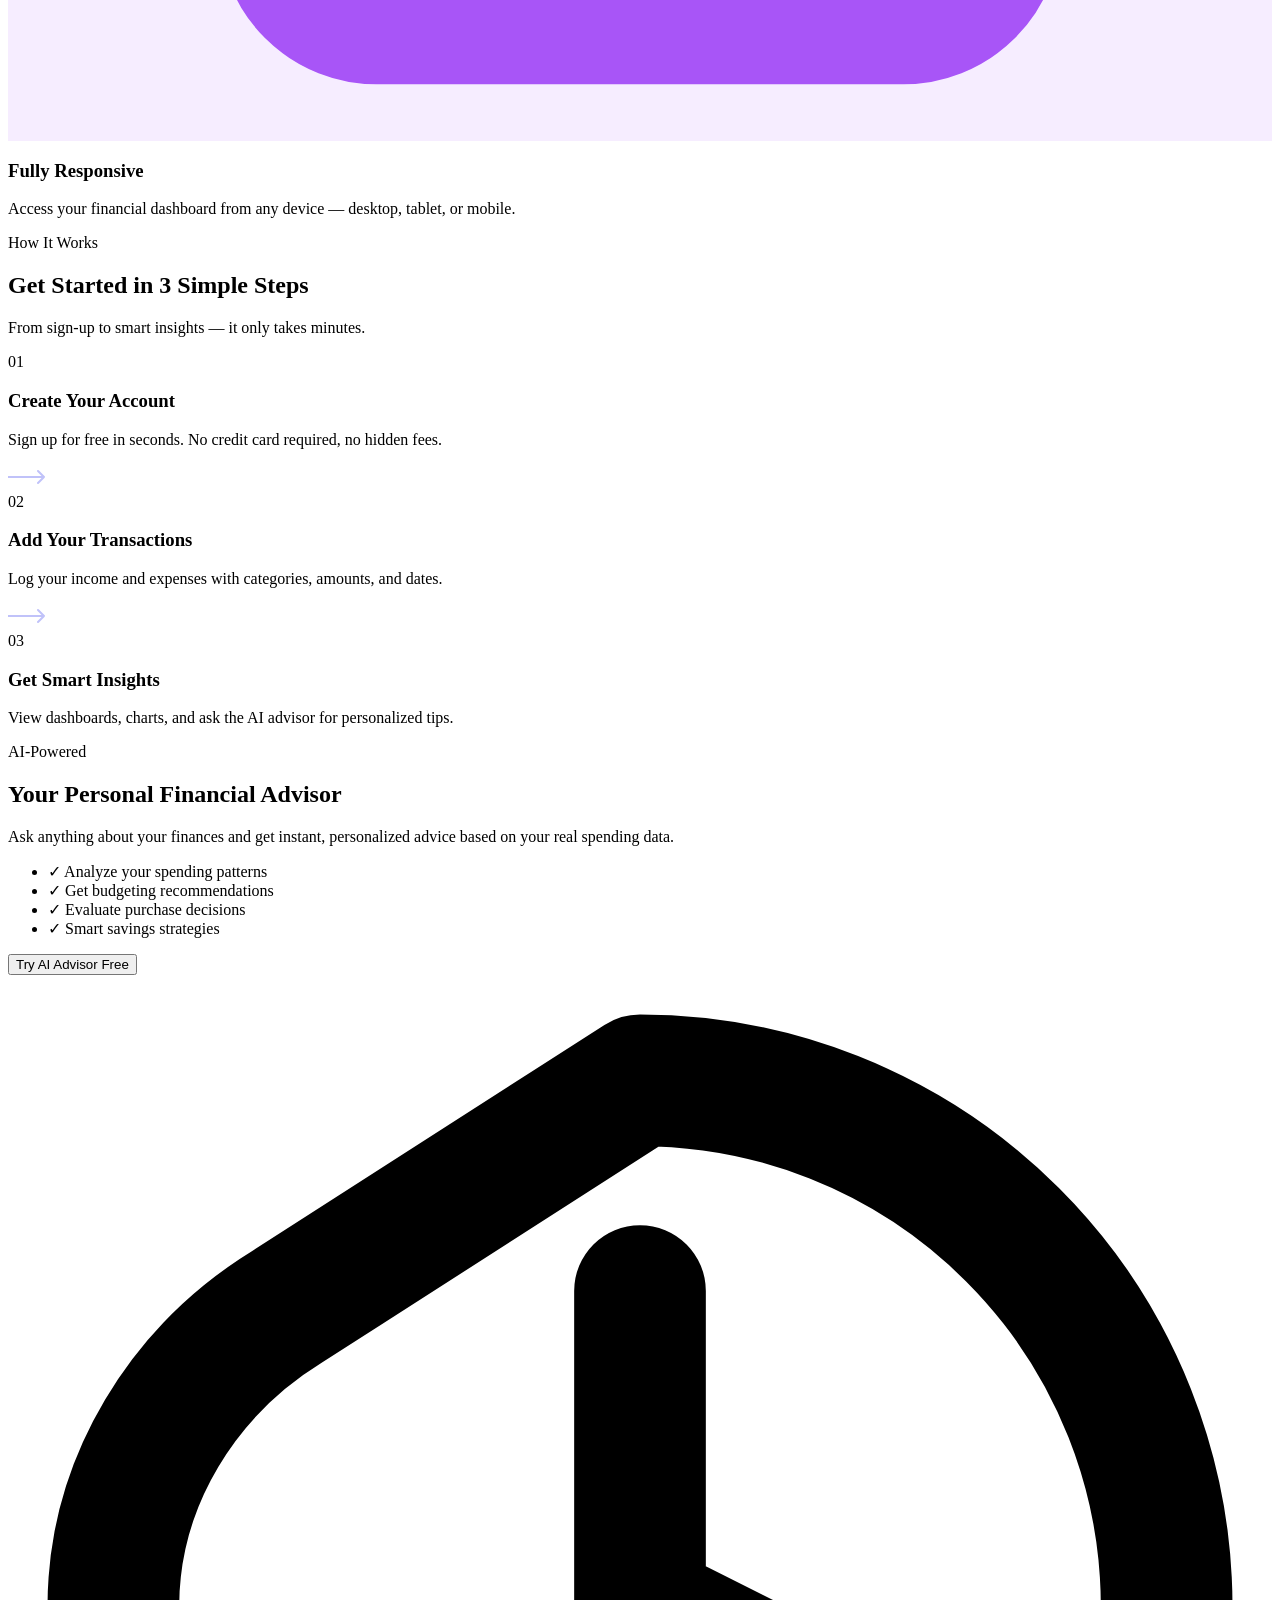
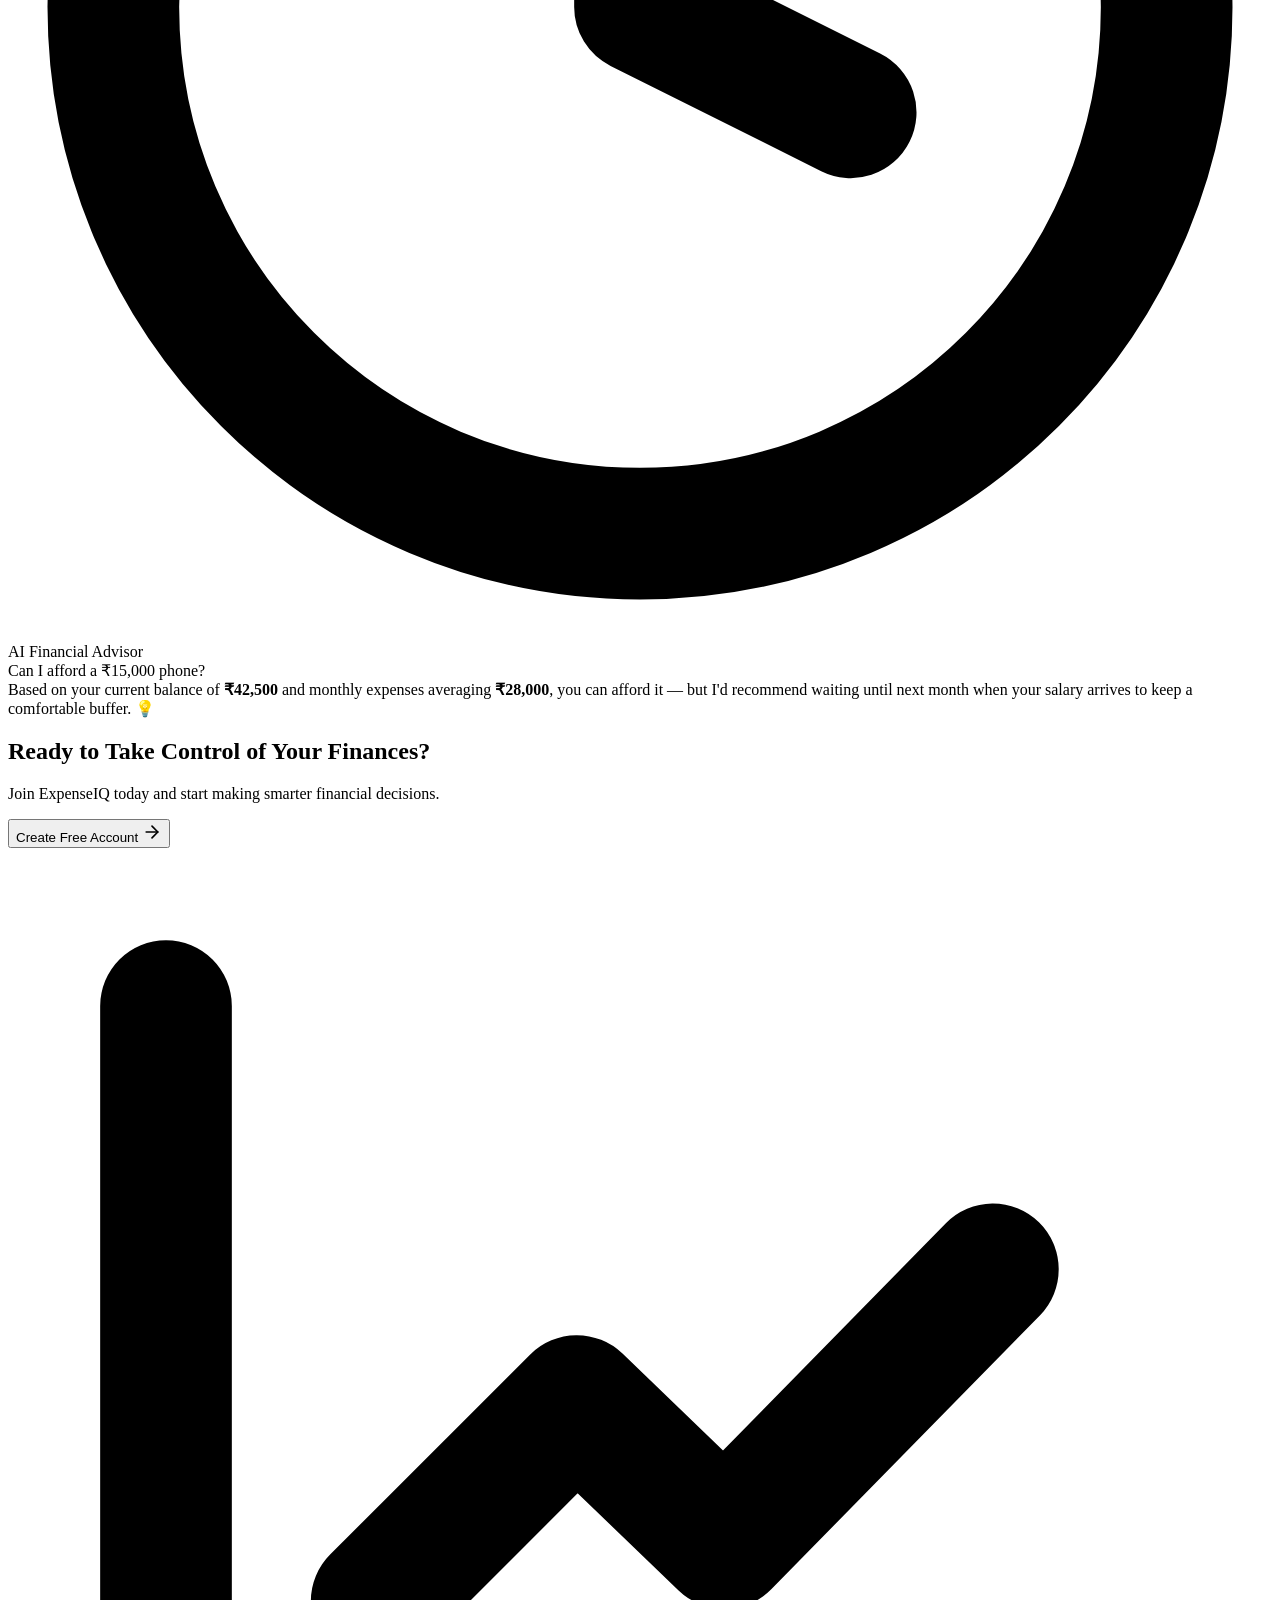
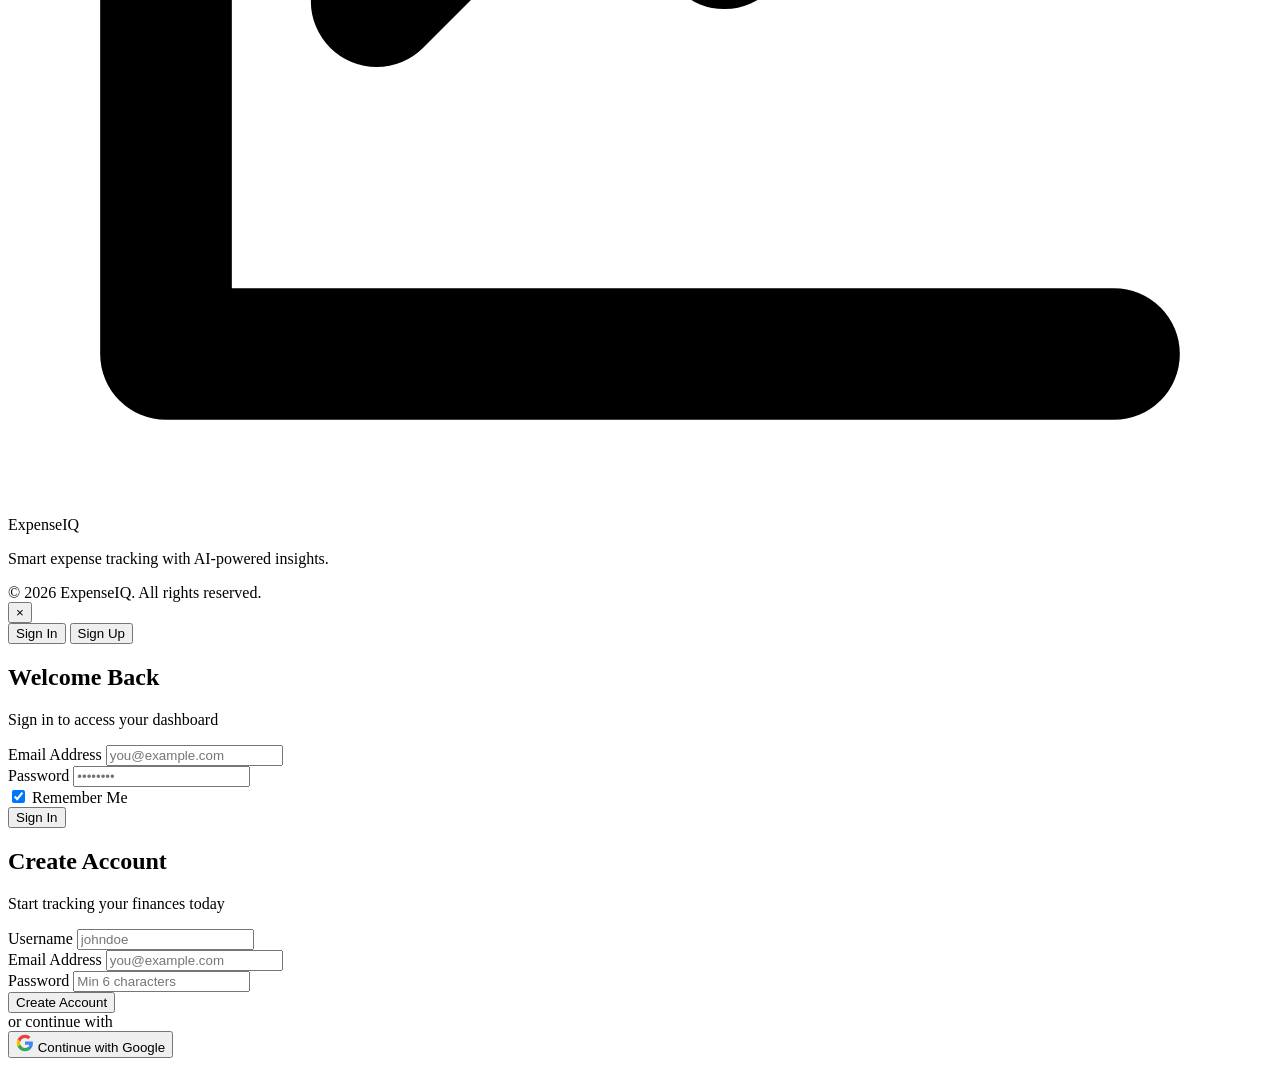
==== commit 656866cf: "Implement Remember Me option and persistent session lifetime (30 days)" ====
--- a/public/index.html
+++ b/public/index.html
@@ -293,6 +293,10 @@
                     <label for="login-password">Password</label>
                     <input type="password" id="login-password" placeholder="••••••••" required>
                 </div>
+                <div class="form-group-checkbox">
+                    <input type="checkbox" id="login-remember" checked>
+                    <label for="login-remember">Remember Me</label>
+                </div>
                 <div class="form-error" id="login-error"></div>
                 <button type="submit" class="btn btn-primary" id="login-btn">Sign In</button>
             </form>
@@ -406,5 +410,7 @@
             }
         });
     </script>
+    <!-- Toast -->
+    <div class="toast" id="toast"></div>
 </body>
 </html>
